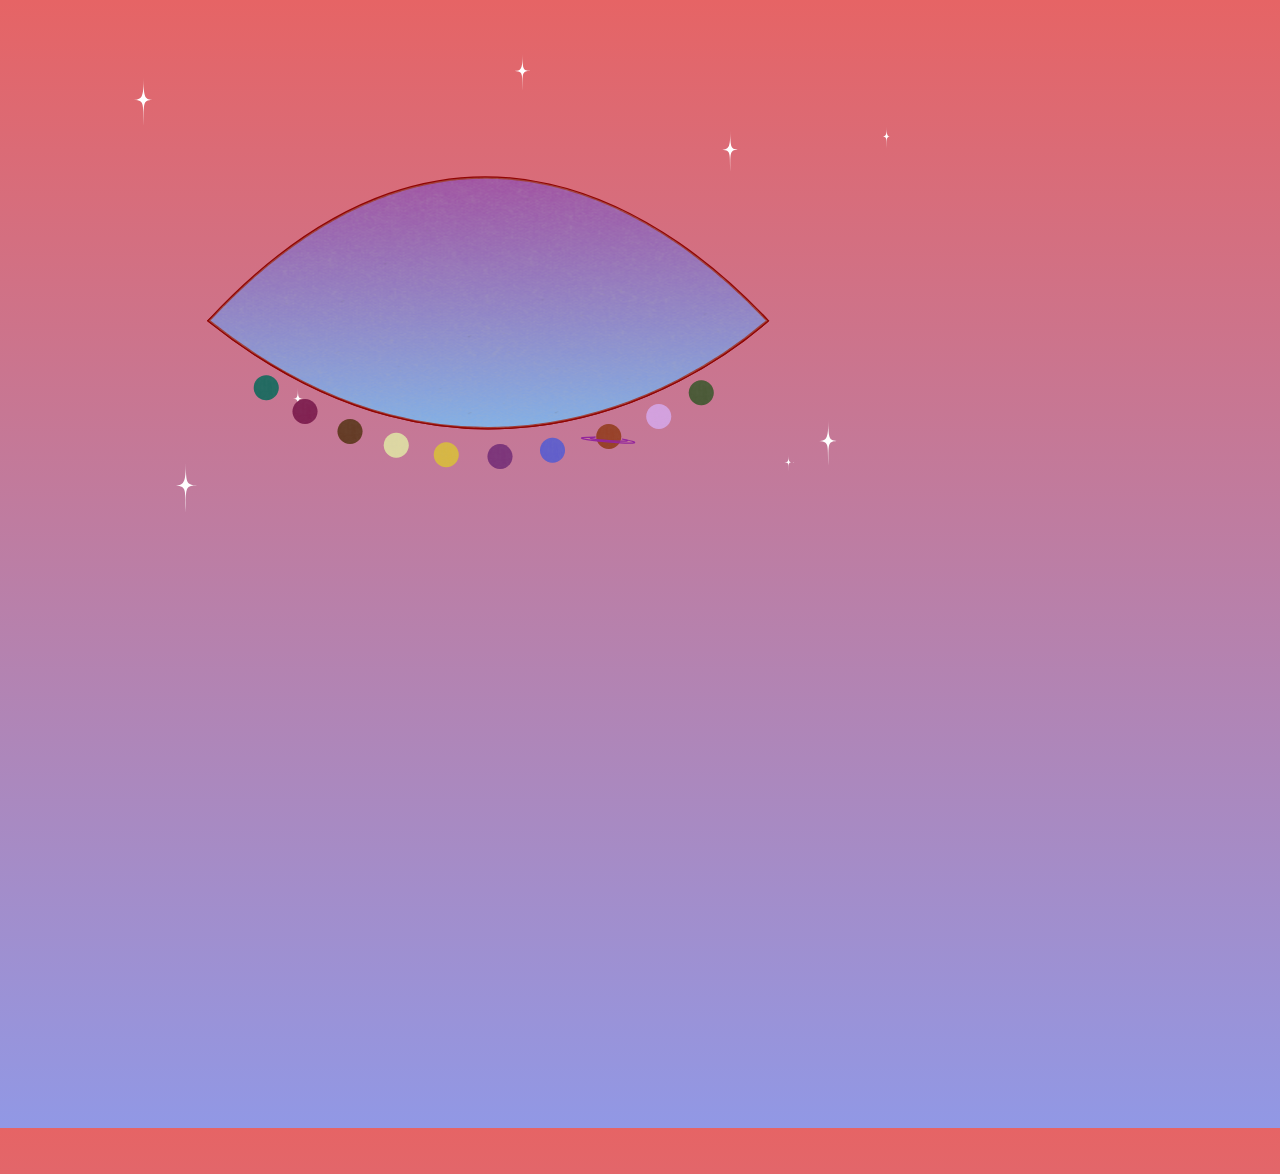
==== index.html @ ec9c4e78 "Condense planet-disappearing script" ====
<!DOCTYPE html>
<html lang="en">
	<head>
		<link rel="shortcut icon" href="favicon.ico" />
		<meta charset = "UTF-8" />
		<meta name="viewport" content="width=device-width, initial-scale=1.0" />
		<meta http-equiv="X-UA-Compatible" content="ie=edge" />
		<title>Places To Go</title>
		<style>
			* {
				margin: 0;
				padding: 0;
				box-sizing: border-box;
			}

			@media screen and (max-width: 800px) {
  			
  			section {
  				transform: scale(0.55, 0.55);
  				position: relative;
    			left: -170px;
    			top: -100px;
  			}
			}

			body {
				background: linear-gradient(#e66465, #9198e5 100%);
				height: 100%;
				font-family: sans-serif;
			}

			section {
				width: 100%;
				height: 100%;
			}

			svg {
				cursor: pointer;
			}

			#rocketship {
				width: 100px;
				top: -90px;
				left: 670px;
				position: relative;
				z-index: 2;
			}

			@keyframes rectangle{
				from{
					transform: rotateZ(0deg)
				}
				to{
					transform: rotateZ(20deg)
				}
			}

			@keyframes big{
				from{
					transform: rotateZ(0deg)
				}
				to{
					transform: rotateZ(-15deg)
				}
			}

			@keyframes small{
				from{
					transform: rotateZ(0deg)
				}
				to{
					transform: rotateZ(50deg)
				}
			}

			/*This is why there's a pink band on the bottom. Because the position is absolute :(. Fix later.*/
			.placeName {
				font-family: arial;
				font-style: italic;
				font-size: 1.4em;
				position: absolute;
				left: 300px;
				top: 550px;
				white-space: nowrap;
				}

		</style>

	</head>


	<body>
		<section>
			<svg id="stars" width="1700" height="600" viewBox="0 0 500 700" fill="none" style="transform: scale(1.6)">
				<g transform="translate(-300, 160)">
					<g transform="translate(20,20) scale(2)"><path class ="star1" d="M7.5 0C7.5 1.3666 7.5 2.57848 7.49187 3.65308C7.47678 11.1945 7.65076 11.9363 11.4134 11.9977C12.0132 11.9925 12.7041 12 13.5 12C12.7041 12 12.0132 12.0075 11.4134 11.9977C7.11495 12.035 7.5 12.7244 7.5 21.5C7.06147 13.168 8.16139 12.1436 3.04131 12.0177C2.31792 12.0195 1.47716 12 0.5 12C1.48358 12 2.32356 12 3.04131 12.0177C6.95525 12.0078 7.43344 11.3738 7.49187 3.65308C7.49402 2.57916 7.5 1.36736 7.5 0Z" fill="white"/></g>

					<g transform="translate(140,250)"><path class="star2" d="M7.5 0C7.5 1.3666 7.5 2.57848 7.49187 3.65308C7.47678 11.1945 7.65076 11.9363 11.4134 11.9977C12.0132 11.9925 12.7041 12 13.5 12C12.7041 12 12.0132 12.0075 11.4134 11.9977C7.11495 12.035 7.5 12.7244 7.5 21.5C7.06147 13.168 8.16139 12.1436 3.04131 12.0177C2.31792 12.0195 1.47716 12 0.5 12C1.48358 12 2.32356 12 3.04131 12.0177C6.95525 12.0078 7.43344 11.3738 7.49187 3.65308C7.49402 2.57916 7.5 1.36736 7.5 0Z" fill="white"/></g>

					<g transform="translate(300,5) scale (1.5)"><path class="star3" d="M7.5 0C7.5 1.3666 7.5 2.57848 7.49187 3.65308C7.47678 11.1945 7.65076 11.9363 11.4134 11.9977C12.0132 11.9925 12.7041 12 13.5 12C12.7041 12 12.0132 12.0075 11.4134 11.9977C7.11495 12.035 7.5 12.7244 7.5 21.5C7.06147 13.168 8.16139 12.1436 3.04131 12.0177C2.31792 12.0195 1.47716 12 0.5 12C1.48358 12 2.32356 12 3.04131 12.0177C6.95525 12.0078 7.43344 11.3738 7.49187 3.65308C7.49402 2.57916 7.5 1.36736 7.5 0Z" fill="white"/></g>

					<g transform="translate(50,300) scale (2.1)"><path class="star4" d="M7.5 0C7.5 1.3666 7.5 2.57848 7.49187 3.65308C7.47678 11.1945 7.65076 11.9363 11.4134 11.9977C12.0132 11.9925 12.7041 12 13.5 12C12.7041 12 12.0132 12.0075 11.4134 11.9977C7.11495 12.035 7.5 12.7244 7.5 21.5C7.06147 13.168 8.16139 12.1436 3.04131 12.0177C2.31792 12.0195 1.47716 12 0.5 12C1.48358 12 2.32356 12 3.04131 12.0177C6.95525 12.0078 7.43344 11.3738 7.49187 3.65308C7.49402 2.57916 7.5 1.36736 7.5 0Z" fill="white"/></g>

					<g transform="translate(450,60) scale (1.7)"><path class="star5" d="M7.5 0C7.5 1.3666 7.5 2.57848 7.49187 3.65308C7.47678 11.1945 7.65076 11.9363 11.4134 11.9977C12.0132 11.9925 12.7041 12 13.5 12C12.7041 12 12.0132 12.0075 11.4134 11.9977C7.11495 12.035 7.5 12.7244 7.5 21.5C7.06147 13.168 8.16139 12.1436 3.04131 12.0177C2.31792 12.0195 1.47716 12 0.5 12C1.48358 12 2.32356 12 3.04131 12.0177C6.95525 12.0078 7.43344 11.3738 7.49187 3.65308C7.49402 2.57916 7.5 1.36736 7.5 0Z" fill="white"/></g>

					<g transform="translate(500,300) scale (0.7)"><path class="star6" d="M7.5 0C7.5 1.3666 7.5 2.57848 7.49187 3.65308C7.47678 11.1945 7.65076 11.9363 11.4134 11.9977C12.0132 11.9925 12.7041 12 13.5 12C12.7041 12 12.0132 12.0075 11.4134 11.9977C7.11495 12.035 7.5 12.7244 7.5 21.5C7.06147 13.168 8.16139 12.1436 3.04131 12.0177C2.31792 12.0195 1.47716 12 0.5 12C1.48358 12 2.32356 12 3.04131 12.0177C6.95525 12.0078 7.43344 11.3738 7.49187 3.65308C7.49402 2.57916 7.5 1.36736 7.5 0Z" fill="white"/></g>

					<g transform="translate(520,270) scale (1.9)"><path class="star7" d="M7.5 0C7.5 1.3666 7.5 2.57848 7.49187 3.65308C7.47678 11.1945 7.65076 11.9363 11.4134 11.9977C12.0132 11.9925 12.7041 12 13.5 12C12.7041 12 12.0132 12.0075 11.4134 11.9977C7.11495 12.035 7.5 12.7244 7.5 21.5C7.06147 13.168 8.16139 12.1436 3.04131 12.0177C2.31792 12.0195 1.47716 12 0.5 12C1.48358 12 2.32356 12 3.04131 12.0177C6.95525 12.0078 7.43344 11.3738 7.49187 3.65308C7.49402 2.57916 7.5 1.36736 7.5 0Z" fill="white"/></g>

					<g transform="translate(570,60) scale (0.9)"><path class="star8" d="M7.5 0C7.5 1.3666 7.5 2.57848 7.49187 3.65308C7.47678 11.1945 7.65076 11.9363 11.4134 11.9977C12.0132 11.9925 12.7041 12 13.5 12C12.7041 12 12.0132 12.0075 11.4134 11.9977C7.11495 12.035 7.5 12.7244 7.5 21.5C7.06147 13.168 8.16139 12.1436 3.04131 12.0177C2.31792 12.0195 1.47716 12 0.5 12C1.48358 12 2.32356 12 3.04131 12.0177C6.95525 12.0078 7.43344 11.3738 7.49187 3.65308C7.49402 2.57916 7.5 1.36736 7.5 0Z" fill="white"/></g>
				</g>
			</svg>

			<a 
				id = "rocket-button"
				href="https://www.wikipedia.org">
				<img
					id = "rocketship"
					src = "rocketship.png"
					style = "visibility: hidden"
				/>
			</a>

			<svg id="eyelid" width="1700" height="500" viewBox="0 0 130 800" fill="none" style="transform: scale(2) translate(-280px, -100px)" xmlns="http://www.w3.org/2000/svg">
				<defs>
					<!--gradient library-->
    				<linearGradient id="grad1" x1="0%" y1="0%" x2="0%" y2="100%">
      				<stop offset="0%" style="stop-color:#93269C;stop-opacity:1" />
      				<stop offset="100%" style="stop-color:#68abfc;stop-opacity:1" />
    				</linearGradient>

    				<linearGradient id="grad2" x1="0%" y1="0%" x2="0%" y2="100%">
      				<stop offset="0%" style="stop-color:#FAEB89;stop-opacity:1" />
      				<stop offset="100%" style="stop-color:#fa9a2d;stop-opacity:1" />
    				</linearGradient>

    				<!--texture library-->
    				<pattern id="pattern0" patternContentUnits="objectBoundingBox" width="1" height="1">
					<use href="#image0" transform="translate(0,-0.4) scale(0.008)"/>
					</pattern>
					<image id="image0" width="220" height="220" href="bedge-grunge.png"/>

    				<pattern id="pattern1" patternContentUnits="objectBoundingBox" width="1" height="1">
					<use href="#image1" transform="translate(0,-0.4) scale(0.01)"/>
					</pattern>
					<image id="image1" width="220" height="220" href="asfalt-dark.png"/>

					<pattern id="pattern2" patternContentUnits="objectBoundingBox" width="1" height="1">
					<use href="#image2" transform="translate(0,0) scale(0.01)"/>
					</pattern>
					<image id="image2" width="315" height="315" href="soft-wallpaper.png"/>

					<!--place images library-->
					<pattern id="place0" patternContentUnits="objectBoundingBox" width="1" height="1">
					<use href="#background0" transform="translate(0,0) scale(0.008)" />
					</pattern>
					<image id="background0" width="100%" href="desert-background.png"/>

  				</defs>

				<g transform="translate(-1,17.4)"><path class = "eye" d="M1 99.9998C190.6 -80.0002 378 24.9998 448 99.9998C379 160 200 259 1 99.9998Z" fill="white" stroke="#910503" stroke-width="2"/></g>

				<g transform="translate(310,200)">
					<path id = "eyeball" class = "planet eyeball" d="M20 10C20 15.5228 15.5228 20 10 20C4.47715 20 0 15.5228 0 10C0 4.47715 4.47715 0 10 0C15.5228 0 20 4.47715 20 10Z" fill="#962c0e"/>
					<path id = "eyeballNoise" class = "planet-noise eyeball" d="M20 10C20 15.5228 15.5228 20 10 20C4.47715 20 0 15.5228 0 10C0 4.47715 4.47715 0 10 0C15.5228 0 20 4.47715 20 10Z" fill="url(#pattern2)"/>
				</g>

				<g transform="translate(350,184)">
					<path id = "eyeball2" class = "planet eyeball2" d="M20 10C20 15.5228 15.5228 20 10 20C4.47715 20 0 15.5228 0 10C0 4.47715 4.47715 0 10 0C15.5228 0 20 4.47715 20 10Z" fill="#dfa1ed"/>
					<path id = "eyeball2noise" class = "planet-noise eyeball2" d="M20 10C20 15.5228 15.5228 20 10 20C4.47715 20 0 15.5228 0 10C0 4.47715 4.47715 0 10 0C15.5228 0 20 4.47715 20 10Z" fill="url(#pattern2)"/>
				</g>

				<g transform="translate(384,165)">
					<path id = "eyeball3" class = "planet eyeball3" d="M20 10C20 15.5228 15.5228 20 10 20C4.47715 20 0 15.5228 0 10C0 4.47715 4.47715 0 10 0C15.5228 0 20 4.47715 20 10Z" fill="#384a20"/>
					<path id = "eyeball3noise" class = "planet-noise eyeball3" d="M20 10C20 15.5228 15.5228 20 10 20C4.47715 20 0 15.5228 0 10C0 4.47715 4.47715 0 10 0C15.5228 0 20 4.47715 20 10Z" fill="url(#pattern2)"/>
				</g>

				<g transform="translate(265,211)">
					<path id = "eyeball4" class = "planet eyeball4" d="M20 10C20 15.5228 15.5228 20 10 20C4.47715 20 0 15.5228 0 10C0 4.47715 4.47715 0 10 0C15.5228 0 20 4.47715 20 10Z" fill="#5450d4"/>
					<path id = "eyeball4noise" class = "planet-noise eyeball4" d="M20 10C20 15.5228 15.5228 20 10 20C4.47715 20 0 15.5228 0 10C0 4.47715 4.47715 0 10 0C15.5228 0 20 4.47715 20 10Z" fill="url(#pattern2)"/>
				</g>

				<g transform="translate(223,216)">
					<path id = "eyeball5" class = "planet eyeball5" d="M20 10C20 15.5228 15.5228 20 10 20C4.47715 20 0 15.5228 0 10C0 4.47715 4.47715 0 10 0C15.5228 0 20 4.47715 20 10Z" fill="#751d72"/>
					<path id = "eyeball5noise" class = "planet-noise eyeball5" d="M20 10C20 15.5228 15.5228 20 10 20C4.47715 20 0 15.5228 0 10C0 4.47715 4.47715 0 10 0C15.5228 0 20 4.47715 20 10Z" fill="url(#pattern2)"/>
				</g>

				<g transform="translate(180,214.5)">
					<path id = "eyeball6" class = "planet eyeball6" d="M20 10C20 15.5228 15.5228 20 10 20C4.47715 20 0 15.5228 0 10C0 4.47715 4.47715 0 10 0C15.5228 0 20 4.47715 20 10Z" fill="#e3bc30"/>
					<path id = "eyeball6noise" class = "planet-noise eyeball6" d="M20 10C20 15.5228 15.5228 20 10 20C4.47715 20 0 15.5228 0 10C0 4.47715 4.47715 0 10 0C15.5228 0 20 4.47715 20 10Z" fill="url(#pattern2)"/>
				</g>

				<g transform="translate(140,207)">
					<path id = "eyeball7" class = "planet eyeball7" d="M20 10C20 15.5228 15.5228 20 10 20C4.47715 20 0 15.5228 0 10C0 4.47715 4.47715 0 10 0C15.5228 0 20 4.47715 20 10Z" fill="#ebe4a4"/>
					<path id = "eyeball7noise" class = "planet-noise eyeball7" d="M20 10C20 15.5228 15.5228 20 10 20C4.47715 20 0 15.5228 0 10C0 4.47715 4.47715 0 10 0C15.5228 0 20 4.47715 20 10Z" fill="url(#pattern2)"/>
				</g>

				<g transform="translate(103,196)">
					<path id = "eyeball8" class = "planet eyeball8" d="M20 10C20 15.5228 15.5228 20 10 20C4.47715 20 0 15.5228 0 10C0 4.47715 4.47715 0 10 0C15.5228 0 20 4.47715 20 10Z" fill="#57250a"/>
					<path id = "eyeball8noise" class = "planet-noise eyeball8" d="M20 10C20 15.5228 15.5228 20 10 20C4.47715 20 0 15.5228 0 10C0 4.47715 4.47715 0 10 0C15.5228 0 20 4.47715 20 10Z" fill="url(#pattern2)"/>
				</g>

				<g transform="translate(67,180)">
					<path id = "eyeball9" class = "planet eyeball9" d="M20 10C20 15.5228 15.5228 20 10 20C4.47715 20 0 15.5228 0 10C0 4.47715 4.47715 0 10 0C15.5228 0 20 4.47715 20 10Z" fill="#7a0540"/>
					<path id = "eyeball9noise" class = "planet-noise eyeball9" d="M20 10C20 15.5228 15.5228 20 10 20C4.47715 20 0 15.5228 0 10C0 4.47715 4.47715 0 10 0C15.5228 0 20 4.47715 20 10Z" fill="url(#pattern2)"/>
				</g>

				<g transform="translate(36,161)">
					<path id = "eyeball10" class = "planet eyeball10" d="M20 10C20 15.5228 15.5228 20 10 20C4.47715 20 0 15.5228 0 10C0 4.47715 4.47715 0 10 0C15.5228 0 20 4.47715 20 10Z" fill="#055e53"/>
					<path id = "eyeball10noise" class = "planet-noise eyeball10" d="M20 10C20 15.5228 15.5228 20 10 20C4.47715 20 0 15.5228 0 10C0 4.47715 4.47715 0 10 0C15.5228 0 20 4.47715 20 10Z" fill="url(#pattern2)"/>
				</g>

				<g transform="translate(297,210)"><path id = "planetRings1" d="M12.5 0.5C-33 0.5 76.5 10.1905 33.5 1.99999C54.5 5.99999 -7.99999 1.99999 12.5 0.5Z" stroke="#93269C"/></g>

				<g transform="translate(175,60)
								scale(0.4 0.4)">

					<path id = "big" class="rectangle" d="M1 1H139V238H1V1Z" stroke="none" stroke-width="7" fill="none"/>

					<path id = "medium" class="rectangle" d="M1 172L1 1H96L96 172H1Z" stroke="none" stroke-width="7" fill="none"/>

					<path id = "small" class="rectangle" d="M1 123L1 1H62L62 123H1Z" stroke="none" stroke-width="7" fill="none"/>

				</g>

				<g transform="translate(0,2)">
					<path class = "eye-motion" d="M0 115.387C200 -100 377 40.3873 447 115.387C378 175.387 199 274.388 0 115.387Z" fill="url(#grad1)" stroke="#910503" stroke-width="2"/>
					<!--texture-->
					<path id = "eye-motion" class = "eye-motion" d="M0 115.387C200 -100 377 40.3873 447 115.387C378 175.387 199 274.388 0 115.387Z" fill="url(#pattern0)"/>
				</g>

	      	</svg>

	      	<text id = "text1" class="placeName" style="color: #91050300; text-shadow: 0px 0px #91050300;">
 			 	<span class="text-wrapper1">
    			<span class="letters1">
    					&ndash; inside your earliest happy memory
    			</span>
  				</span>
			</text>

			<text id = "text2" class="placeName" style="color: #91050300; text-shadow: 0px 0px #91050300;">
 			 	<span class="text-wrapper2">
    			<span class="letters2">
    					&ndash; deeper into a close relationship
    			</span>
  				</span>
			</text>

			<text id = "text3" class="placeName" style="color: #91050300; text-shadow: 0px 0px #91050300;">
 			 	<span class="text-wrapper3">
    			<span class="letters3">
    					&ndash; deeper into a close relationship
    			</span>
  				</span>
			</text>

			<text id = "text4" class="placeName" style="color: #91050300; text-shadow: 0px 0px #91050300;">
 			 	<span class="text-wrapper4">
    			<span class="letters4">
    					&ndash; deeper into a close relationship
    			</span>
  				</span>
			</text>

			<text id = "text5" class="placeName" style="color: #91050300; text-shadow: 0px 0px #91050300;">
 			 	<span class="text-wrapper5">
    			<span class="letters5">
    					&ndash; deeper into a close relationship
    			</span>
  				</span>
			</text>

			<text id = "text6" class="placeName" style="color: #91050300; text-shadow: 0px 0px #91050300;">
 			 	<span class="text-wrapper6">
    			<span class="letters6">
    					&ndash; deeper into a close relationship
    			</span>
  				</span>
			</text>

			<text id = "text7" class="placeName" style="color: #91050300; text-shadow: 0px 0px #91050300;">
 			 	<span class="text-wrapper7">
    			<span class="letters7">
    					&ndash; deeper into a close relationship
    			</span>
  				</span>
			</text>

			<text id = "text8" class="placeName" style="color: #91050300; text-shadow: 0px 0px #91050300;">
 			 	<span class="text-wrapper8">
    			<span class="letters8">
    					&ndash; deeper into a close relationship
    			</span>
  				</span>
			</text>

			<text id = "text9" class="placeName" style="color: #91050300; text-shadow: 0px 0px #91050300;">
 			 	<span class="text-wrapper9">
    			<span class="letters9">
    					&ndash; deeper into a close relationship
    			</span>
  				</span>
			</text>

			<text id = "text10" class="placeName" style="color: #91050300; text-shadow: 0px 0px #91050300;">
 			 	<span class="text-wrapper10">
    			<span class="letters10">
    					&ndash; deeper into a close relationship
    			</span>
  				</span>
			</text>

			<!--audio player 1-->
			<audio id="audio1" loop>
  				<source src="Feel Good.mp3" type="audio/mp3"/>
  				Sorry, the audio isn't working! Email jisusheen at gmail dot com to let her know.
			</audio>

			<audio id="audio2" loop>
  				<source src="Guru Says.m4a" type="audio/mp4"/>
  				Sorry, the audio isn't working! Email jisusheen at gmail dot com to let her know.
			</audio>

			<audio id="audio3" loop>
  				<source src="float.mp3" type="audio/mp3"/>
  				Sorry, the audio isn't working! Email jisusheen at gmail dot com to let her know.
			</audio>

			<audio id="audio4" loop>
  				<source src="Hu$h.mp3" type="audio/mp3"/>
  				Sorry, the audio isn't working! Email jisusheen at gmail dot com to let her know.
			</audio>

			<audio id="audio5" loop>
  				<source src="No $auce Plz (2017).mp3" type="audio/mp3"/>
  				Sorry, the audio isn't working! Email jisusheen at gmail dot com to let her know.
			</audio>

			<audio id="audio6" loop>
  				<source src="Scuba Dancing.mp3" type="audio/mp3"/>
  				Sorry, the audio isn't working! Email jisusheen at gmail dot com to let her know.
			</audio>

			<audio id="audio7" loop>
  				<source src="Seasalt 2.mp3" type="audio/mp3"/>
  				Sorry, the audio isn't working! Email jisusheen at gmail dot com to let her know.
			</audio>

			<audio id="audio8" loop>
  				<source src="Staying In.mp3" type="audio/mp3"/>
  				Sorry, the audio isn't working! Email jisusheen at gmail dot com to let her know.
			</audio>

			<audio id="audio9" loop>
  				<source src="Track 8ghty.mp3" type="audio/mp3"/>
  				Sorry, the audio isn't working! Email jisusheen at gmail dot com to let her know.
			</audio>

			<audio id="audio10" loop>
  				<source src="Windows.mp3" type="audio/mp3"/>
  				Sorry, the audio isn't working! Email jisusheen at gmail dot com to let her know.
			</audio>

		</section>

		<script src="anime.min.js"></script>
		<script src="zepto.js"></script>
		<script src="app.min.js"></script>
		<script>

			const planet = "M20 10C20 15.5228 15.5228 20 10 20C4.47715 20 0 15.5228 0 10C0 4.47715 4.47715 0 10 0C15.5228 0 20 4.47715 20 10Z"
			const iris = "M188 94C188 145.915 145.915 188 94 188C42.0852 188 0 145.915 0 94C0 42.0852 42.0852 0 94 0C145.915 0 188 42.0852 188 94Z"

			const awake = "M0 115.387C200 -99.9999 377 40.3874 447 115.387C353 50 223 -68 0 115.387Z"
			const asleep = "M0 115.387C200 -100 377 40.3873 447 115.387C378 175.387 199 274.388 0 115.387Z"

			const eyeMotion = document.querySelector(".eye-motion");
			const idEyeMotion = document.querySelector("#eye-motion");
			const eyeballNoise = document.querySelector("#eyeballNoise");
			const eyeball2noise = document.querySelector("#eyeball2noise");
			const eyeball3noise = document.querySelector("#eyeball3noise");
			const eyeball4noise = document.querySelector("#eyeball4noise");
			const eyeball5noise = document.querySelector("#eyeball5noise");
			const eyeball6noise = document.querySelector("#eyeball6noise");
			const eyeball7noise = document.querySelector("#eyeball7noise");
			const eyeball8noise = document.querySelector("#eyeball8noise");
			const eyeball9noise = document.querySelector("#eyeball9noise");
			const eyeball10noise = document.querySelector("#eyeball10noise");

			const eyeball = document.querySelector("#eyeball");
			const eyeball2 = document.querySelector("#eyeball2");
			const eyeball3 = document.querySelector("#eyeball3");
			const eyeball4 = document.querySelector("#eyeball4");
			const eyeball5 = document.querySelector("#eyeball5");
			const eyeball6 = document.querySelector("#eyeball6");
			const eyeball7 = document.querySelector("#eyeball7");
			const eyeball8 = document.querySelector("#eyeball8");
			const eyeball9 = document.querySelector("#eyeball9");
			const eyeball10 = document.querySelector("#eyeball10");

			const planetRings1 = document.querySelector("#planetRings1");

			let active = false;

			var color = ["black", "#962c0e", "#dfa1ed", "#384a20", "#5450d4", "#751d72", "#e3bc30", "#ebe4a4", "#57250a", "#7a0540", "#055e53"];

			let toggle = [false, false, false, false, false, false, false, false, false, false, false];

			const rocketButton = document.querySelector("#rocket-button");
			const rocketship = document.querySelector("#rocketship");

			// Wrap every letter from text1 in a span
			var textWrapper1 = document.querySelector('.placeName .letters1');
			textWrapper1.innerHTML = textWrapper1.textContent.replace(/([^\x00-\x80]|\w)/g, "<span class='letter1'>$&</span>");

			// Wrap every letter from text2 in a span
			var textWrapper2 = document.querySelector('.placeName .letters2');
			textWrapper2.innerHTML = textWrapper2.textContent.replace(/([^\x00-\x80]|\w)/g, "<span class='letter2'>$&</span>");

			// Wrap every letter from text3 in a span
			var textWrapper3 = document.querySelector('.placeName .letters3');
			textWrapper3.innerHTML = textWrapper3.textContent.replace(/([^\x00-\x80]|\w)/g, "<span class='letter3'>$&</span>");

			// Wrap every letter from text4 in a span
			var textWrapper4 = document.querySelector('.placeName .letters4');
			textWrapper4.innerHTML = textWrapper4.textContent.replace(/([^\x00-\x80]|\w)/g, "<span class='letter4'>$&</span>");

			// Wrap every letter from text5 in a span
			var textWrapper5 = document.querySelector('.placeName .letters5');
			textWrapper5.innerHTML = textWrapper5.textContent.replace(/([^\x00-\x80]|\w)/g, "<span class='letter5'>$&</span>");

			// Wrap every letter from text6 in a span
			var textWrapper6 = document.querySelector('.placeName .letters6');
			textWrapper6.innerHTML = textWrapper6.textContent.replace(/([^\x00-\x80]|\w)/g, "<span class='letter6'>$&</span>");

			// Wrap every letter from text7 in a span
			var textWrapper7 = document.querySelector('.placeName .letters7');
			textWrapper7.innerHTML = textWrapper7.textContent.replace(/([^\x00-\x80]|\w)/g, "<span class='letter7'>$&</span>");

			// Wrap every letter from text8 in a span
			var textWrapper8 = document.querySelector('.placeName .letters8');
			textWrapper8.innerHTML = textWrapper8.textContent.replace(/([^\x00-\x80]|\w)/g, "<span class='letter8'>$&</span>");

			// Wrap every letter from text9 in a span
			var textWrapper9 = document.querySelector('.placeName .letters9');
			textWrapper9.innerHTML = textWrapper9.textContent.replace(/([^\x00-\x80]|\w)/g, "<span class='letter9'>$&</span>");

			// Wrap every letter from text10 in a span
			var textWrapper10 = document.querySelector('.placeName .letters10');
			textWrapper10.innerHTML = textWrapper10.textContent.replace(/([^\x00-\x80]|\w)/g, "<span class='letter10'>$&</span>");

			//planet disappears if a planet besides itself is active
			document.addEventListener("click", function(event){

				if(event.target.matches("#eye-motion")){
					const timeline0 = anime.timeline({
					duration: 750,
					easing: "easeOutExpo"
				});
				timeline0
					.add({
						targets: ".eye-motion",
						d: [{value: toggle[0] ? asleep : awake}],
					});
				toggle[0] = !toggle[0];
				}

				else if(event.target.matches("#eyeballNoise")){
					//play and pause audio
				    if (toggle[1]) {
				    	document.querySelector("#audio1").pause();
				    }
				    else {
				    	document.querySelector("#audio1").play();
				    }

					const timeline = anime.timeline({
						duration : 750,
						easing : "easeOutExpo"
					});
					//add different animations to the timeline
					timeline
						//planet becomes a bigger circle
						.add({
							targets: ".eyeball",
							d: [{value: toggle[1] ? planet : iris}]
							//can add a comma and another morph if you want
						}, "-=100")
						//iris goes on a rotating path to the eye
						.add({
							targets: ".eyeball",
							rotate: toggle[1] ? 0 : 180,

						}, "-=700"
						)
						//eye opens
						.add({
				 			targets: ".eye-motion",
				 			d: [{value: toggle[1] ? asleep : awake}]
				 		}, "-=500"
				 		)
				 		//make animation appear
				 		.add({
				 			targets: ".rectangle",
				 			stroke: toggle[1] ? "none" : "url(#grad2)",
				 			style: toggle[1] ? "animation: none" : "animation: rectangle 3s ease-in-out 6 alternate; transform-origin: center;"
				 		}, "-=1500"
				 		)
				 		.add({
				 			targets: "#big",
				 			style: toggle[1] ? "animation: none" : "animation: big 9s ease-in-out 2 alternate; transform-origin: center;"
				 		}, "-=1500"
				 		)
				 		.add({
				 			targets: "#small",
				 			style: toggle[1] ? "animation: none" : "animation: small 4.5s ease-in-out 4 alternate; transform-origin: center;"
				 		}, "-=1500"
				 		)
				 		//make text appear
				 		.add({
				 			targets: '#text1 .letter1',
				 			color: toggle[1] ? "#91050300" : "#910503",
				 			textShadow: toggle[1] ? "0px 0px #91050300" : "0px 0px #910503"
				 		}, "-=1500")
						.add({
						    targets: '#text1 .letter1',
						    opacity: toggle[1] ? 0 : [0,1],
						    easing: "easeOutExpo",
						    duration: 600,
						    offset: '-=775',
						    delay: (el, i) => 34 * (i+1)
						}, "-=1500")
						//background changes color
						.add({
							targets: "body",
							style: toggle[1] ? "background: linear-gradient(#e66465, #9198e5)" : "background: linear-gradient(#C57AFF, #A7C3F9)"
						}, "-=2000");

			 		toggle[1] = !toggle[1];
			 		active = !active;

			 		//rocket now links to the Place
			 		rocketButton.setAttribute("href", "http://placestogo.art/desert");
				}

				else if(event.target.matches("#eyeball2noise")){
					//play and pause audio
				    if (toggle[2]) {
				    	document.querySelector("#audio2").pause();
				    }
				    else {
				    	document.querySelector("#audio2").play();
				    }

					const timeline2 = anime.timeline({
						duration : 750,
						easing : "easeOutExpo"
					});
					timeline2
						//planet becomes a bigger circle
						.add({
							targets: ".eyeball2",
							d: [{value: toggle[2] ? planet : iris}],
							//can add a comma and another morph if you want
						})
						//iris goes on a rotating path to the eye
						.add({
							targets: ".eyeball2",
							rotate: toggle[2] ? 0 : 170,
						}, "-=700"
						)
						//eye opens
						.add({
				 			targets: ".eye-motion",
				 			d: [{value: toggle[2] ? asleep : awake}]
				 		}, "-=500"
				 		)

				 		//make text appear
				 		.add({
				 			targets: '#text2 .letter2',
				 			color: toggle[2] ? "#91050300" : "#910503",
				 			textShadow: toggle[2] ? "0px 0px #91050300" : "0px 0px #910503"
				 		}, "-=1500")
						.add({
						    targets: '#text2 .letter2',
						    opacity: toggle[2] ? 0 : [0,1],
						    easing: "easeOutExpo",
						    duration: 600,
						    offset: '-=775',
						    delay: (el, i) => 34 * (i+1)
						}, "-=1500")
						//background changes color
						.add({
							targets: "body",
							style: toggle[2] ? "background: linear-gradient(#e66465, #9198e5)" : "background: linear-gradient(#F9CADE, #C4DF92)"
						}, "-=2000");

					toggle[2] =!toggle[2];
					active = !active;

					//rocket now links to the Place
					rocketButton.setAttribute("href", "http://wikipedia.org");
				}

				else if(event.target.matches("#eyeball3noise")){
					//play and pause audio
				    if (toggle[3]) {
				    	document.querySelector("#audio3").pause();
				    }
				    else {
				    	document.querySelector("#audio3").play();
				    }

					const timeline3 = anime.timeline({
						duration : 750,
						easing : "easeOutExpo"
					});
					timeline3
						//planet becomes a bigger circle
						.add({
							targets: ".eyeball3",
							d: [{value: toggle[3] ? planet : iris}],
							//can add a comma and another morph if you want
						})
						//iris goes on a rotating path to the eye
						.add({
							targets: ".eyeball3",
							rotate: toggle[3] ? 0 : 167,
							translateX: toggle[3] ? 0 : 50
						}, "-=700"
						)
						//eye opens
						.add({
				 			targets: ".eye-motion",
				 			d: [{value: toggle[3] ? asleep : awake}]
				 		}, "-=500"
				 		)
				 		//make text appear
				 		.add({
				 			targets: '#text3 .letter3',
				 			color: toggle[3] ? "#91050300" : "#910503",
				 			textShadow: toggle[3] ? "0px 0px #91050300" : "0px 0px #910503"
				 		}, "-=1500")
						.add({
						    targets: '#text3 .letter3',
						    opacity: toggle[3] ? 0 : [0,1],
						    easing: "easeOutExpo",
						    duration: 600,
						    offset: '-=775',
						    delay: (el, i) => 34 * (i+1)
						}, "-=1500")
						//background changes color
						.add({
							targets: "body",
							style: toggle[3] ? "background: linear-gradient(#e66465, #9198e5)" : "background: linear-gradient(#D7EBEB, #FFCBFD)"
						}, "-=2000");

					toggle[3] =!toggle[3];
					active = !active;

					//rocket now links to the Place
					rocketButton.setAttribute("href", "http://wikipedia.org");
				}

				else if(event.target.matches("#eyeball4noise")){
					//play and pause audio
				    if (toggle[4]) {
				    	document.querySelector("#audio4").pause();
				    }
				    else {
				    	document.querySelector("#audio4").play();
				    }

					const timeline4 = anime.timeline({
						duration : 750,
						easing : "easeOutExpo"
					});
					timeline4
						//planet becomes a bigger circle
						.add({
							targets: ".eyeball4",
							d: [{value: toggle[4] ? planet : iris}],
							//can add a comma and another morph if you want
						})
						//iris goes on a rotating path to the eye
						.add({
							targets: ".eyeball4",
							rotate: toggle[4] ? 0 : 191,
							translateX: toggle[4] ? 0 : -30
						}, "-=700"
						)
						//eye opens
						.add({
				 			targets: ".eye-motion",
				 			d: [{value: toggle[4] ? asleep : awake}]
				 		}, "-=500"
				 		)
				 		//make text appear
				 		.add({
				 			targets: '#text4 .letter4',
				 			color: toggle[4] ? "#91050300" : "#910503",
				 			textShadow: toggle[4] ? "0px 0px #91050300" : "0px 0px #910503"
				 		}, "-=1500")
						.add({
						    targets: '#text4 .letter4',
						    opacity: toggle[4] ? 0 : [0,1],
						    easing: "easeOutExpo",
						    duration: 600,
						    offset: '-=775',
						    delay: (el, i) => 34 * (i+1)
						}, "-=1500")
						//background changes color
						.add({
							targets: "body",
							style: toggle[4] ? "background: linear-gradient(#e66465, #9198e5)" : "background: linear-gradient(#B3FDE7, #FBEBBB)"
						}, "-=2000");

					toggle[4] =!toggle[4];
					active = !active;

					//rocket now links to the Place
					rocketButton.setAttribute("href", "http://wikipedia.org");
				}

				else if(event.target.matches("#eyeball5noise")){
					//play and pause audio
				    if (toggle[5]) {
				    	document.querySelector("#audio5").pause();
				    }
				    else {
				    	document.querySelector("#audio5").play();
				    }

					const timeline5 = anime.timeline({
						duration : 750,
						easing : "easeOutExpo"
					});
					timeline5
						//planet becomes a bigger circle
						.add({
							targets: ".eyeball5",
							d: [{value: toggle[5] ? planet : iris}],
							//can add a comma and another morph if you want
						})
						//iris goes on a rotating path to the eye
						.add({
							targets: ".eyeball5",
							rotate: toggle[5] ? 0 : -140,
							translateX: toggle[5] ? 0 : -30
						}, "-=700"
						)
						//eye opens
						.add({
				 			targets: ".eye-motion",
				 			d: [{value: toggle[5] ? asleep : awake}]
				 		}, "-=500"
				 		)
				 		//make text appear
				 		.add({
				 			targets: '#text5 .letter5',
				 			color: toggle[5] ? "#91050300" : "#910503",
				 			textShadow: toggle[5] ? "0px 0px #91050300" : "0px 0px #910503"
				 		}, "-=1500")
						.add({
						    targets: '#text5 .letter5',
						    opacity: toggle[5] ? 0 : [0,1],
						    easing: "easeOutExpo",
						    duration: 600,
						    offset: '-=775',
						    delay: (el, i) => 34 * (i+1)
						}, "-=1500")
						//background changes color
						.add({
							targets: "body",
							style: toggle[5] ? "background: linear-gradient(#e66465, #9198e5)" : "background: linear-gradient(#E2B5F8, #F7CEA3)"
						}, "-=2000");

					toggle[5] =!toggle[5];
					active = !active;

					//rocket now links to the Place
					rocketButton.setAttribute("href", "http://wikipedia.org");
				}

				else if(event.target.matches("#eyeball6noise")){
					//play and pause audio
				    if (toggle[6]) {
				    	document.querySelector("#audio6").pause();
				    }
				    else {
				    	document.querySelector("#audio6").play();
				    }

					const timeline6 = anime.timeline({
						duration : 750,
						easing : "easeOutExpo"
					});
					timeline6
						//planet becomes a bigger circle
						.add({
							targets: ".eyeball6",
							d: [{value: toggle[6] ? planet : iris}],
							//can add a comma and another morph if you want
						})
						//iris goes on a rotating path to the eye
						.add({
							targets: ".eyeball6",
							rotate: toggle[6] ? 0 : -130,
							translateX: toggle[6] ? 0 : -30
						}, "-=700"
						)
						//eye opens
						.add({
				 			targets: ".eye-motion",
				 			d: [{value: toggle[6] ? asleep : awake}]
				 		}, "-=500"
				 		)
				 		//make text appear
				 		.add({
				 			targets: '#text6 .letter6',
				 			color: toggle[6] ? "#91050300" : "#910503",
				 			textShadow: toggle[6] ? "0px 0px #91050300" : "0px 0px #910503"
				 		}, "-=1500")
						.add({
						    targets: '#text6 .letter6',
						    opacity: toggle[6] ? 0 : [0,1],
						    easing: "easeOutExpo",
						    duration: 600,
						    offset: '-=775',
						    delay: (el, i) => 34 * (i+1)
						}, "-=1500")
						//background changes color
						.add({
							targets: "body",
							style: toggle[6] ? "background: linear-gradient(#e66465, #9198e5)" : "background: linear-gradient(#7D7CF9, #F8BBB6)"
						}, "-=2000");

					toggle[6] =!toggle[6];
					active = !active;

					//rocket now links to the Place
					rocketButton.setAttribute("href", "http://wikipedia.org");
				}

				else if(event.target.matches("#eyeball7noise")){
					//play and pause audio
				    if (toggle[7]) {
				    	document.querySelector("#audio7").pause();
				    }
				    else {
				    	document.querySelector("#audio7").play();
				    }

					const timeline7 = anime.timeline({
						duration : 750,
						easing : "easeOutExpo"
					});
					timeline7
						//planet becomes a bigger circle
						.add({
							targets: ".eyeball7",
							d: [{value: toggle[7] ? planet : iris}],
							//can add a comma and another morph if you want
						})
						//iris goes on a rotating path to the eye
						.add({
							targets: ".eyeball7",
							rotate: toggle[7] ? 0 : -140,
							translateX: toggle[7] ? 0 : -100,
							translateY: toggle[7] ? 0 : 50
						}, "-=700"
						)
						//eye opens
						.add({
				 			targets: ".eye-motion",
				 			d: [{value: toggle[7] ? asleep : awake}]
				 		}, "-=500"
				 		)
				 		//make text appear
				 		.add({
				 			targets: '#text7 .letter7',
				 			color: toggle[7] ? "#91050300" : "#910503",
				 			textShadow: toggle[7] ? "0px 0px #91050300" : "0px 0px #910503"
				 		}, "-=1500")
						.add({
						    targets: '#text7 .letter7',
						    opacity: toggle[7] ? 0 : [0,1],
						    easing: "easeOutExpo",
						    duration: 600,
						    offset: '-=775',
						    delay: (el, i) => 34 * (i+1)
						}, "-=1500")
						//background changes color
						.add({
							targets: "body",
							style: toggle[7] ? "background: linear-gradient(#e66465, #9198e5)" : "background: linear-gradient(#6F7BF7, #9BF8F4)"
						}, "-=2000");

					toggle[7] =!toggle[7];
					active = !active;

					//rocket now links to the Place
					rocketButton.setAttribute("href", "http://wikipedia.org");
				}

				else if(event.target.matches("#eyeball8noise")){
					//play and pause audio
				    if (toggle[8]) {
				    	document.querySelector("#audio8").pause();
				    }
				    else {
				    	document.querySelector("#audio8").play();
				    }

					const timeline8 = anime.timeline({
						duration : 750,
						easing : "easeOutExpo"
					});
					timeline8
						//planet becomes a bigger circle
						.add({
							targets: ".eyeball8",
							d: [{value: toggle[8] ? planet : iris}],
							//can add a comma and another morph if you want
						})
						//iris goes on a rotating path to the eye
						.add({
							targets: ".eyeball8",
							rotate: toggle[8] ? 0 : -133,
							translateX: toggle[8] ? 0 : -100,
							translateY: toggle[8] ? 0 : 50
						}, "-=700"
						)
						//eye opens
						.add({
				 			targets: ".eye-motion",
				 			d: [{value: toggle[8] ? asleep : awake}]
				 		}, "-=500"
				 		)
				 		//make text appear
				 		.add({
				 			targets: '#text8 .letter8',
				 			color: toggle[8] ? "#91050300" : "#910503",
				 			textShadow: toggle[8] ? "0px 0px #91050300" : "0px 0px #910503"
				 		}, "-=1500")
						.add({
						    targets: '#text8 .letter8',
						    opacity: toggle[8] ? 0 : [0,1],
						    easing: "easeOutExpo",
						    duration: 600,
						    offset: '-=775',
						    delay: (el, i) => 34 * (i+1)
						}, "-=1500")
						//background changes color
						.add({
							targets: "body",
							style: toggle[8] ? "background: linear-gradient(#e66465, #9198e5)" : "background: linear-gradient(#f492f0, #f9c58d)"
						}, "-=2000");

					toggle[8] =!toggle[8];
					active = !active;

					//rocket now links to the Place
					rocketButton.setAttribute("href", "http://wikipedia.org");
				}

				else if(event.target.matches("#eyeball9noise")){
					//play and pause audio
				    if (toggle[9]) {
				    	document.querySelector("#audio9").pause();
				    }
				    else {
				    	document.querySelector("#audio9").play();
				    }

					const timeline9 = anime.timeline({
						duration : 750,
						easing : "easeOutExpo"
					});
					timeline9
						//planet becomes a bigger circle
						.add({
							targets: ".eyeball9",
							d: [{value: toggle[9] ? planet : iris}],
							//can add a comma and another morph if you want
						})
						//iris goes on a rotating path to the eye
						.add({
							targets: ".eyeball9",
							rotate: toggle[9] ? 0 : -147,
							translateX: toggle[9] ? 0 : -180,
							translateY: toggle[9] ? 0 : 50
						}, "-=700"
						)
						//eye opens
						.add({
				 			targets: ".eye-motion",
				 			d: [{value: toggle[9] ? asleep : awake}]
				 		}, "-=500"
				 		)
				 		//make text appear
				 		.add({
				 			targets: '#text9 .letter9',
				 			color: toggle[9] ? "#91050300" : "#910503",
				 			textShadow: toggle[9] ? "0px 0px #91050300" : "0px 0px #910503"
				 		}, "-=1500")
						.add({
						    targets: '#text9 .letter9',
						    opacity: toggle[9] ? 0 : [0,1],
						    easing: "easeOutExpo",
						    duration: 600,
						    offset: '-=775',
						    delay: (el, i) => 34 * (i+1)
						}, "-=1500")
						//background changes color
						.add({
							targets: "body",
							style: toggle[9] ? "background: linear-gradient(#e66465, #9198e5)" : "background: linear-gradient(#F9F3C4, #8FFFAD)"
						}, "-=2000");

					toggle[9] =!toggle[9];
					active = !active;

					//rocket now links to the Place
					rocketButton.setAttribute("href", "http://wikipedia.org");
				}

				else if(event.target.matches("#eyeball10noise")){
					//play and pause audio
				    if (toggle[10]) {
				    	document.querySelector("#audio10").pause();
				    }
				    else {
				    	document.querySelector("#audio10").play();
				    }

					const timeline10 = anime.timeline({
						duration : 750,
						easing : "easeOutExpo"
					});
					timeline10
						//planet becomes a bigger circle
						.add({
							targets: ".eyeball10",
							d: [{value: toggle[10] ? planet : iris}],
							//can add a comma and another morph if you want
						})
						//iris goes on a rotating path to the eye
						.add({
							targets: ".eyeball10",
							rotate: toggle[10] ? 0 : -149,
							translateX: toggle[10] ? 0 : -220,
							translateY: toggle[10] ? 0 : 50
						}, "-=700"
						)
						//eye opens
						.add({
				 			targets: ".eye-motion",
				 			d: [{value: toggle[10] ? asleep : awake}]
				 		}, "-=500"
				 		)
				 		//make text appear
				 		.add({
				 			targets: '#text10 .letter10',
				 			color: toggle[10] ? "#91050300" : "#910503",
				 			textShadow: toggle[10] ? "0px 0px #91050300" : "0px 0px #910503"
				 		}, "-=1500")
						.add({
						    targets: '#text10 .letter10',
						    opacity: toggle[10] ? 0 : [0,1],
						    easing: "easeOutExpo",
						    duration: 600,
						    offset: '-=775',
						    delay: (el, i) => 34 * (i+1)
						}, "-=1500")
						//background changes color
						.add({
							targets: "body",
							style: toggle[10] ? "background: linear-gradient(#e66465, #9198e5)" : "background: linear-gradient(#594EF4, #CFAEF2)"
						}, "-=2000");

					toggle[10] =!toggle[10];
					active = !active;

					//rocket now links to the Place
					rocketButton.setAttribute("href", "http://wikipedia.org");
				}

				var planets = document.getElementsByClassName("planet");
				var planetNoises = document.getElementsByClassName("planet-noise");

				/* planet disappears if another planet is active */
				for (var i = 0; i < planets.length; i++) {
        			if(active && !toggle[i+1]){
						planets[i].setAttribute("fill", "none");
						planetNoises[i].setAttribute("fill", "none");
					}
					else{
						planets[i].setAttribute("fill", color[i+1]);
						planetNoises[i].setAttribute("fill", "url(#pattern2)");
					}
      			};
				if(active){ // if some planet is active
					rocketship.style.visibility = "visible"; // rocketship appears
					planetRings1.setAttribute("stroke", "none"); // planet 1's rings disappear
				}
				else { // if no planet is active
					rocketship.style.visibility = "hidden"; // rocketship disappears
					planetRings1.setAttribute("stroke", "#93269C");
				}
			});


		</script>
	</body>
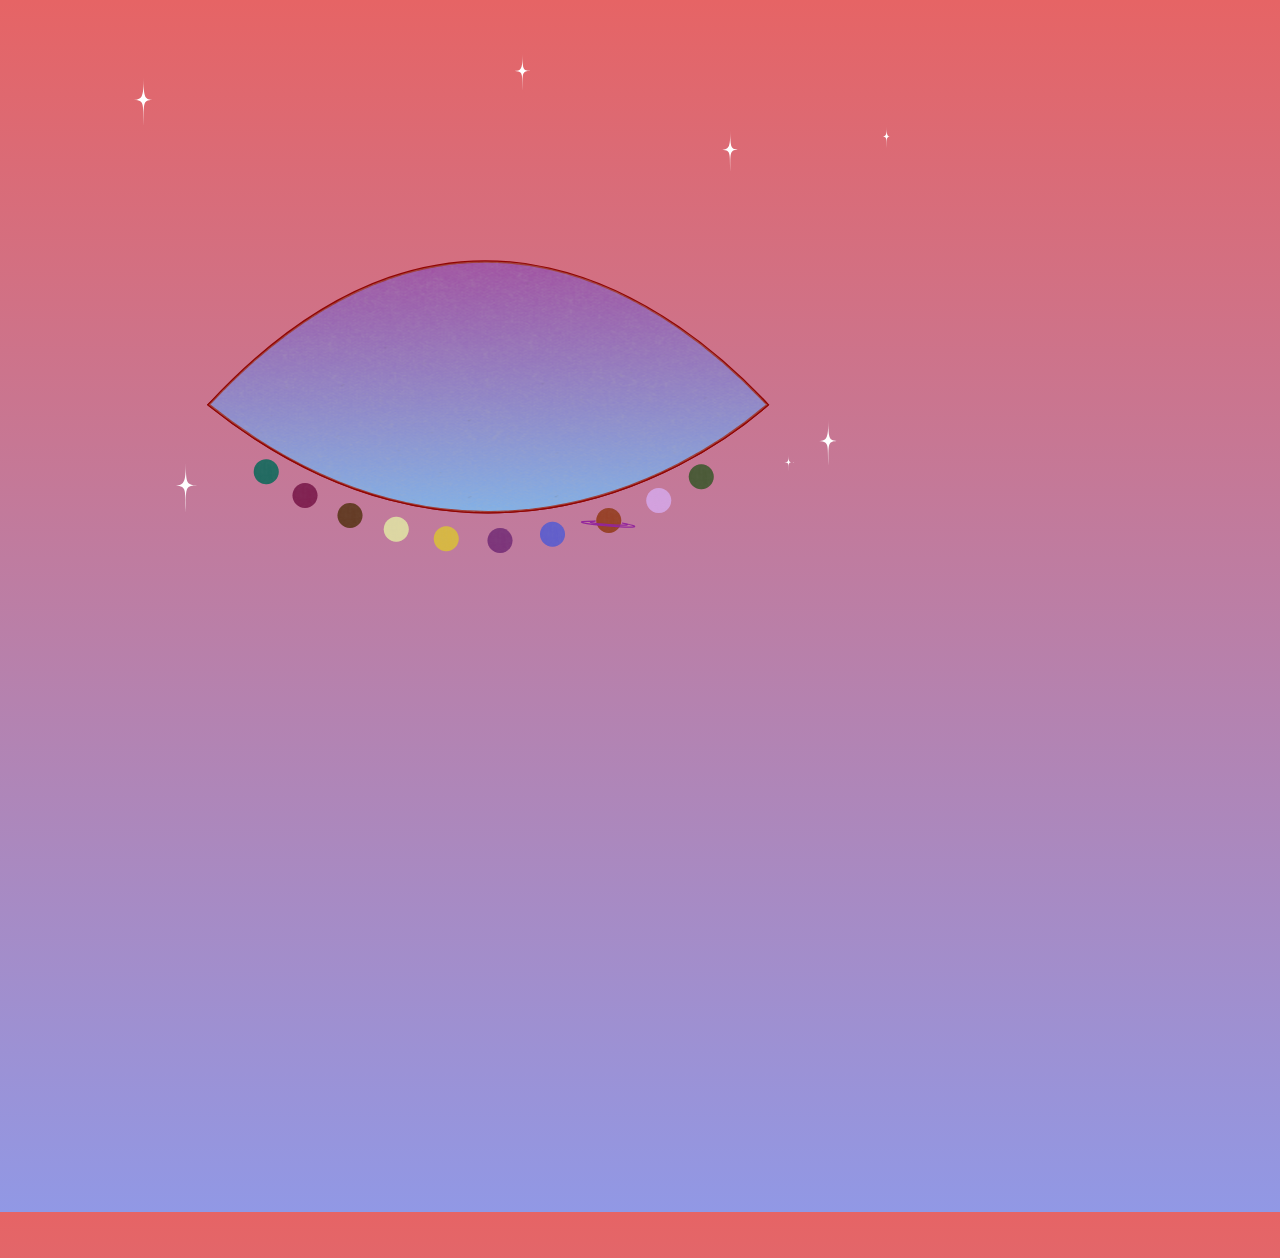
==== commit cb7489cc: "change source for rocketship.png" ====
--- a/index.html
+++ b/index.html
@@ -116,7 +116,7 @@
 				href="https://www.wikipedia.org">
 				<img
 					id = "rocketship"
-					src = "rocketship.png"
+					src = "/images/rocketship.png"
 					style = "visibility: hidden"
 				/>
 			</a>
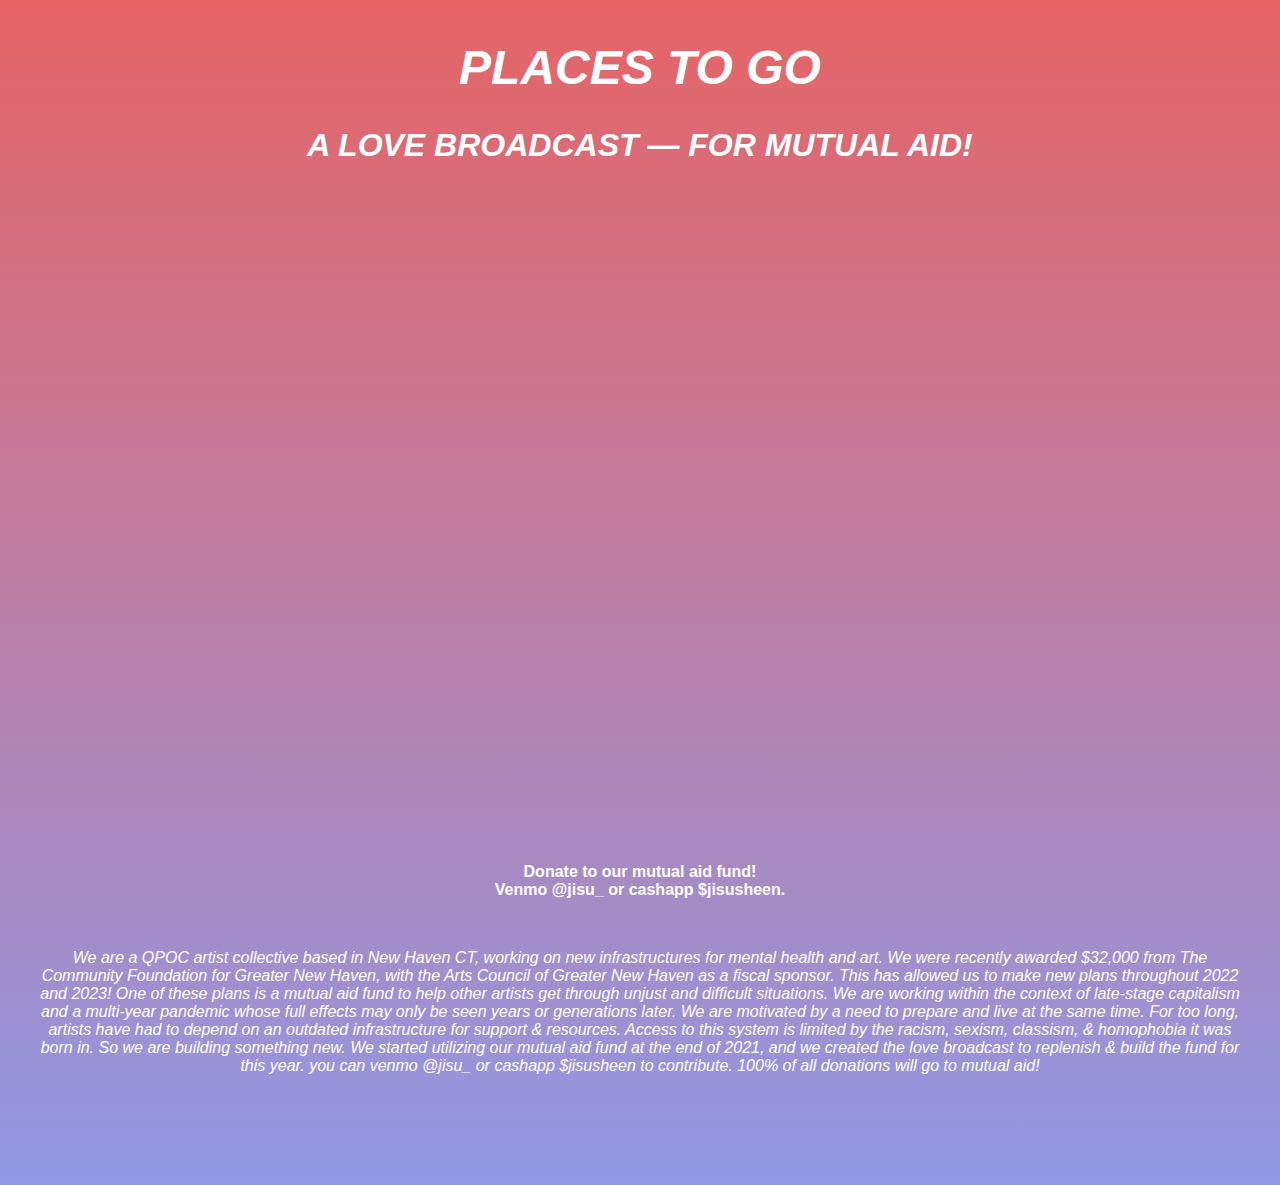
==== commit 3af518f7: "Rename index to index.html" ====
--- a/index.html
+++ b/index.html
@@ -1,1117 +1,99 @@
-<!DOCTYPE html>
-<html lang="en">
-	<head>
-		<link rel="shortcut icon" href="favicon.ico" />
-		<meta charset = "UTF-8" />
-		<meta name="viewport" content="width=device-width, initial-scale=1.0" />
-		<meta http-equiv="X-UA-Compatible" content="ie=edge" />
-		<title>Places To Go</title>
-		<style>
-			* {
-				margin: 0;
-				padding: 0;
-				box-sizing: border-box;
+<head>
+	<link rel="shortcut icon" href="favicon.ico" />
+	<title>Places To Go</title>
+	<style>
+		body {
+				background: linear-gradient(#e66465, #9198e5 100%);
+				padding: 0px;
+				margin: 40px;
+				overflow-x: hidden;
 			}
+		svg {
+			width: 100%;
+			transform: scale(1.5);
+		}
+		h1 {
+			font-family: helvetica;
+			color: white;
+			font-size: 3em;
+		}
+		h2 {
+			font-family: helvetica;
+			color: white;
+			font-size: 2em;
+		}
+		p {
+			font-family: helvetica;
+			color: white;
+			font-size: 1em;
+		}
+		.container {
+			width: 75%;
+			padding-top: 42.1875%;
+			position: relative;
+			overflow: hidden;
+			display: block;
+			margin-left: auto;
+			margin-right: auto;
+			float: top;
 
-			@media screen and (max-width: 800px) {
-  			
-  			section {
-  				transform: scale(0.55, 0.55);
-  				position: relative;
-    			left: -170px;
-    			top: -100px;
-  			}
-			}
+		}
+		.vid {
+			position: absolute;
+			top: 0;
+			left: 0;
+			bottom: 0;
+			right: 0;
+			width: 100%;
+			height: 100%;
+		}
+		.words {
+			text-align: center;
+		}
+		.mixy {
+			display: block;
+			margin-left: auto;
+			margin-right: auto;
+			float: top;
+		}
+		#everything {
+			position: absolute;
+			top: 0;
+			width: 100%;
+			align-items: center;
+			padding: 0px;
+			left: 0;
+		}
+	</style>
+</head>
+<body>
+		<div class="words">
+			<h1>
+				<i>PLACES TO GO</i>
+			</h1>
+			<h2>
+				<i>A LOVE BROADCAST — FOR MUTUAL AID!</i>
+			</h2>
+		</div>
 
-			body {
-				background: linear-gradient(#e66465, #9198e5 100%);
-				height: 100%;
-				font-family: sans-serif;
-			}
-
-			section {
-				width: 100%;
-				height: 100%;
-			}
-
-			svg {
-				cursor: pointer;
-			}
-
-			#rocketship {
-				width: 100px;
-				top: -90px;
-				left: 670px;
-				position: relative;
-				z-index: 2;
-			}
-
-			@keyframes rectangle{
-				from{
-					transform: rotateZ(0deg)
-				}
-				to{
-					transform: rotateZ(20deg)
-				}
-			}
-
-			@keyframes big{
-				from{
-					transform: rotateZ(0deg)
-				}
-				to{
-					transform: rotateZ(-15deg)
-				}
-			}
-
-			@keyframes small{
-				from{
-					transform: rotateZ(0deg)
-				}
-				to{
-					transform: rotateZ(50deg)
-				}
-			}
-
-			/*This is why there's a pink band on the bottom. Because the position is absolute :(. Fix later.*/
-			.placeName {
-				font-family: arial;
-				font-style: italic;
-				font-size: 1.4em;
-				position: absolute;
-				left: 300px;
-				top: 550px;
-				white-space: nowrap;
-				}
-
-		</style>
-
-	</head>
-
-
-	<body>
-		<section>
-			<svg id="stars" width="1700" height="600" viewBox="0 0 500 700" fill="none" style="transform: scale(1.6)">
-				<g transform="translate(-300, 160)">
-					<g transform="translate(20,20) scale(2)"><path class ="star1" d="M7.5 0C7.5 1.3666 7.5 2.57848 7.49187 3.65308C7.47678 11.1945 7.65076 11.9363 11.4134 11.9977C12.0132 11.9925 12.7041 12 13.5 12C12.7041 12 12.0132 12.0075 11.4134 11.9977C7.11495 12.035 7.5 12.7244 7.5 21.5C7.06147 13.168 8.16139 12.1436 3.04131 12.0177C2.31792 12.0195 1.47716 12 0.5 12C1.48358 12 2.32356 12 3.04131 12.0177C6.95525 12.0078 7.43344 11.3738 7.49187 3.65308C7.49402 2.57916 7.5 1.36736 7.5 0Z" fill="white"/></g>
-
-					<g transform="translate(140,250)"><path class="star2" d="M7.5 0C7.5 1.3666 7.5 2.57848 7.49187 3.65308C7.47678 11.1945 7.65076 11.9363 11.4134 11.9977C12.0132 11.9925 12.7041 12 13.5 12C12.7041 12 12.0132 12.0075 11.4134 11.9977C7.11495 12.035 7.5 12.7244 7.5 21.5C7.06147 13.168 8.16139 12.1436 3.04131 12.0177C2.31792 12.0195 1.47716 12 0.5 12C1.48358 12 2.32356 12 3.04131 12.0177C6.95525 12.0078 7.43344 11.3738 7.49187 3.65308C7.49402 2.57916 7.5 1.36736 7.5 0Z" fill="white"/></g>
-
-					<g transform="translate(300,5) scale (1.5)"><path class="star3" d="M7.5 0C7.5 1.3666 7.5 2.57848 7.49187 3.65308C7.47678 11.1945 7.65076 11.9363 11.4134 11.9977C12.0132 11.9925 12.7041 12 13.5 12C12.7041 12 12.0132 12.0075 11.4134 11.9977C7.11495 12.035 7.5 12.7244 7.5 21.5C7.06147 13.168 8.16139 12.1436 3.04131 12.0177C2.31792 12.0195 1.47716 12 0.5 12C1.48358 12 2.32356 12 3.04131 12.0177C6.95525 12.0078 7.43344 11.3738 7.49187 3.65308C7.49402 2.57916 7.5 1.36736 7.5 0Z" fill="white"/></g>
-
-					<g transform="translate(50,300) scale (2.1)"><path class="star4" d="M7.5 0C7.5 1.3666 7.5 2.57848 7.49187 3.65308C7.47678 11.1945 7.65076 11.9363 11.4134 11.9977C12.0132 11.9925 12.7041 12 13.5 12C12.7041 12 12.0132 12.0075 11.4134 11.9977C7.11495 12.035 7.5 12.7244 7.5 21.5C7.06147 13.168 8.16139 12.1436 3.04131 12.0177C2.31792 12.0195 1.47716 12 0.5 12C1.48358 12 2.32356 12 3.04131 12.0177C6.95525 12.0078 7.43344 11.3738 7.49187 3.65308C7.49402 2.57916 7.5 1.36736 7.5 0Z" fill="white"/></g>
-
-					<g transform="translate(450,60) scale (1.7)"><path class="star5" d="M7.5 0C7.5 1.3666 7.5 2.57848 7.49187 3.65308C7.47678 11.1945 7.65076 11.9363 11.4134 11.9977C12.0132 11.9925 12.7041 12 13.5 12C12.7041 12 12.0132 12.0075 11.4134 11.9977C7.11495 12.035 7.5 12.7244 7.5 21.5C7.06147 13.168 8.16139 12.1436 3.04131 12.0177C2.31792 12.0195 1.47716 12 0.5 12C1.48358 12 2.32356 12 3.04131 12.0177C6.95525 12.0078 7.43344 11.3738 7.49187 3.65308C7.49402 2.57916 7.5 1.36736 7.5 0Z" fill="white"/></g>
-
-					<g transform="translate(500,300) scale (0.7)"><path class="star6" d="M7.5 0C7.5 1.3666 7.5 2.57848 7.49187 3.65308C7.47678 11.1945 7.65076 11.9363 11.4134 11.9977C12.0132 11.9925 12.7041 12 13.5 12C12.7041 12 12.0132 12.0075 11.4134 11.9977C7.11495 12.035 7.5 12.7244 7.5 21.5C7.06147 13.168 8.16139 12.1436 3.04131 12.0177C2.31792 12.0195 1.47716 12 0.5 12C1.48358 12 2.32356 12 3.04131 12.0177C6.95525 12.0078 7.43344 11.3738 7.49187 3.65308C7.49402 2.57916 7.5 1.36736 7.5 0Z" fill="white"/></g>
-
-					<g transform="translate(520,270) scale (1.9)"><path class="star7" d="M7.5 0C7.5 1.3666 7.5 2.57848 7.49187 3.65308C7.47678 11.1945 7.65076 11.9363 11.4134 11.9977C12.0132 11.9925 12.7041 12 13.5 12C12.7041 12 12.0132 12.0075 11.4134 11.9977C7.11495 12.035 7.5 12.7244 7.5 21.5C7.06147 13.168 8.16139 12.1436 3.04131 12.0177C2.31792 12.0195 1.47716 12 0.5 12C1.48358 12 2.32356 12 3.04131 12.0177C6.95525 12.0078 7.43344 11.3738 7.49187 3.65308C7.49402 2.57916 7.5 1.36736 7.5 0Z" fill="white"/></g>
-
-					<g transform="translate(570,60) scale (0.9)"><path class="star8" d="M7.5 0C7.5 1.3666 7.5 2.57848 7.49187 3.65308C7.47678 11.1945 7.65076 11.9363 11.4134 11.9977C12.0132 11.9925 12.7041 12 13.5 12C12.7041 12 12.0132 12.0075 11.4134 11.9977C7.11495 12.035 7.5 12.7244 7.5 21.5C7.06147 13.168 8.16139 12.1436 3.04131 12.0177C2.31792 12.0195 1.47716 12 0.5 12C1.48358 12 2.32356 12 3.04131 12.0177C6.95525 12.0078 7.43344 11.3738 7.49187 3.65308C7.49402 2.57916 7.5 1.36736 7.5 0Z" fill="white"/></g>
-				</g>
-			</svg>
-
-			<a 
-				id = "rocket-button"
-				href="https://www.wikipedia.org">
-				<img
-					id = "rocketship"
-					src = "/images/rocketship.png"
-					style = "visibility: hidden"
-				/>
-			</a>
-
-			<svg id="eyelid" width="1700" height="500" viewBox="0 0 130 800" fill="none" style="transform: scale(2) translate(-280px, -100px)" xmlns="http://www.w3.org/2000/svg">
-				<defs>
-					<!--gradient library-->
-    				<linearGradient id="grad1" x1="0%" y1="0%" x2="0%" y2="100%">
-      				<stop offset="0%" style="stop-color:#93269C;stop-opacity:1" />
-      				<stop offset="100%" style="stop-color:#68abfc;stop-opacity:1" />
-    				</linearGradient>
-
-    				<linearGradient id="grad2" x1="0%" y1="0%" x2="0%" y2="100%">
-      				<stop offset="0%" style="stop-color:#FAEB89;stop-opacity:1" />
-      				<stop offset="100%" style="stop-color:#fa9a2d;stop-opacity:1" />
-    				</linearGradient>
-
-    				<!--texture library-->
-    				<pattern id="pattern0" patternContentUnits="objectBoundingBox" width="1" height="1">
-					<use href="#image0" transform="translate(0,-0.4) scale(0.008)"/>
-					</pattern>
-					<image id="image0" width="220" height="220" href="bedge-grunge.png"/>
-
-    				<pattern id="pattern1" patternContentUnits="objectBoundingBox" width="1" height="1">
-					<use href="#image1" transform="translate(0,-0.4) scale(0.01)"/>
-					</pattern>
-					<image id="image1" width="220" height="220" href="asfalt-dark.png"/>
-
-					<pattern id="pattern2" patternContentUnits="objectBoundingBox" width="1" height="1">
-					<use href="#image2" transform="translate(0,0) scale(0.01)"/>
-					</pattern>
-					<image id="image2" width="315" height="315" href="soft-wallpaper.png"/>
-
-					<!--place images library-->
-					<pattern id="place0" patternContentUnits="objectBoundingBox" width="1" height="1">
-					<use href="#background0" transform="translate(0,0) scale(0.008)" />
-					</pattern>
-					<image id="background0" width="100%" href="desert-background.png"/>
-
-  				</defs>
-
-				<g transform="translate(-1,17.4)"><path class = "eye" d="M1 99.9998C190.6 -80.0002 378 24.9998 448 99.9998C379 160 200 259 1 99.9998Z" fill="white" stroke="#910503" stroke-width="2"/></g>
-
-				<g transform="translate(310,200)">
-					<path id = "eyeball" class = "planet eyeball" d="M20 10C20 15.5228 15.5228 20 10 20C4.47715 20 0 15.5228 0 10C0 4.47715 4.47715 0 10 0C15.5228 0 20 4.47715 20 10Z" fill="#962c0e"/>
-					<path id = "eyeballNoise" class = "planet-noise eyeball" d="M20 10C20 15.5228 15.5228 20 10 20C4.47715 20 0 15.5228 0 10C0 4.47715 4.47715 0 10 0C15.5228 0 20 4.47715 20 10Z" fill="url(#pattern2)"/>
-				</g>
-
-				<g transform="translate(350,184)">
-					<path id = "eyeball2" class = "planet eyeball2" d="M20 10C20 15.5228 15.5228 20 10 20C4.47715 20 0 15.5228 0 10C0 4.47715 4.47715 0 10 0C15.5228 0 20 4.47715 20 10Z" fill="#dfa1ed"/>
-					<path id = "eyeball2noise" class = "planet-noise eyeball2" d="M20 10C20 15.5228 15.5228 20 10 20C4.47715 20 0 15.5228 0 10C0 4.47715 4.47715 0 10 0C15.5228 0 20 4.47715 20 10Z" fill="url(#pattern2)"/>
-				</g>
-
-				<g transform="translate(384,165)">
-					<path id = "eyeball3" class = "planet eyeball3" d="M20 10C20 15.5228 15.5228 20 10 20C4.47715 20 0 15.5228 0 10C0 4.47715 4.47715 0 10 0C15.5228 0 20 4.47715 20 10Z" fill="#384a20"/>
-					<path id = "eyeball3noise" class = "planet-noise eyeball3" d="M20 10C20 15.5228 15.5228 20 10 20C4.47715 20 0 15.5228 0 10C0 4.47715 4.47715 0 10 0C15.5228 0 20 4.47715 20 10Z" fill="url(#pattern2)"/>
-				</g>
-
-				<g transform="translate(265,211)">
-					<path id = "eyeball4" class = "planet eyeball4" d="M20 10C20 15.5228 15.5228 20 10 20C4.47715 20 0 15.5228 0 10C0 4.47715 4.47715 0 10 0C15.5228 0 20 4.47715 20 10Z" fill="#5450d4"/>
-					<path id = "eyeball4noise" class = "planet-noise eyeball4" d="M20 10C20 15.5228 15.5228 20 10 20C4.47715 20 0 15.5228 0 10C0 4.47715 4.47715 0 10 0C15.5228 0 20 4.47715 20 10Z" fill="url(#pattern2)"/>
-				</g>
-
-				<g transform="translate(223,216)">
-					<path id = "eyeball5" class = "planet eyeball5" d="M20 10C20 15.5228 15.5228 20 10 20C4.47715 20 0 15.5228 0 10C0 4.47715 4.47715 0 10 0C15.5228 0 20 4.47715 20 10Z" fill="#751d72"/>
-					<path id = "eyeball5noise" class = "planet-noise eyeball5" d="M20 10C20 15.5228 15.5228 20 10 20C4.47715 20 0 15.5228 0 10C0 4.47715 4.47715 0 10 0C15.5228 0 20 4.47715 20 10Z" fill="url(#pattern2)"/>
-				</g>
-
-				<g transform="translate(180,214.5)">
-					<path id = "eyeball6" class = "planet eyeball6" d="M20 10C20 15.5228 15.5228 20 10 20C4.47715 20 0 15.5228 0 10C0 4.47715 4.47715 0 10 0C15.5228 0 20 4.47715 20 10Z" fill="#e3bc30"/>
-					<path id = "eyeball6noise" class = "planet-noise eyeball6" d="M20 10C20 15.5228 15.5228 20 10 20C4.47715 20 0 15.5228 0 10C0 4.47715 4.47715 0 10 0C15.5228 0 20 4.47715 20 10Z" fill="url(#pattern2)"/>
-				</g>
-
-				<g transform="translate(140,207)">
-					<path id = "eyeball7" class = "planet eyeball7" d="M20 10C20 15.5228 15.5228 20 10 20C4.47715 20 0 15.5228 0 10C0 4.47715 4.47715 0 10 0C15.5228 0 20 4.47715 20 10Z" fill="#ebe4a4"/>
-					<path id = "eyeball7noise" class = "planet-noise eyeball7" d="M20 10C20 15.5228 15.5228 20 10 20C4.47715 20 0 15.5228 0 10C0 4.47715 4.47715 0 10 0C15.5228 0 20 4.47715 20 10Z" fill="url(#pattern2)"/>
-				</g>
-
-				<g transform="translate(103,196)">
-					<path id = "eyeball8" class = "planet eyeball8" d="M20 10C20 15.5228 15.5228 20 10 20C4.47715 20 0 15.5228 0 10C0 4.47715 4.47715 0 10 0C15.5228 0 20 4.47715 20 10Z" fill="#57250a"/>
-					<path id = "eyeball8noise" class = "planet-noise eyeball8" d="M20 10C20 15.5228 15.5228 20 10 20C4.47715 20 0 15.5228 0 10C0 4.47715 4.47715 0 10 0C15.5228 0 20 4.47715 20 10Z" fill="url(#pattern2)"/>
-				</g>
-
-				<g transform="translate(67,180)">
-					<path id = "eyeball9" class = "planet eyeball9" d="M20 10C20 15.5228 15.5228 20 10 20C4.47715 20 0 15.5228 0 10C0 4.47715 4.47715 0 10 0C15.5228 0 20 4.47715 20 10Z" fill="#7a0540"/>
-					<path id = "eyeball9noise" class = "planet-noise eyeball9" d="M20 10C20 15.5228 15.5228 20 10 20C4.47715 20 0 15.5228 0 10C0 4.47715 4.47715 0 10 0C15.5228 0 20 4.47715 20 10Z" fill="url(#pattern2)"/>
-				</g>
-
-				<g transform="translate(36,161)">
-					<path id = "eyeball10" class = "planet eyeball10" d="M20 10C20 15.5228 15.5228 20 10 20C4.47715 20 0 15.5228 0 10C0 4.47715 4.47715 0 10 0C15.5228 0 20 4.47715 20 10Z" fill="#055e53"/>
-					<path id = "eyeball10noise" class = "planet-noise eyeball10" d="M20 10C20 15.5228 15.5228 20 10 20C4.47715 20 0 15.5228 0 10C0 4.47715 4.47715 0 10 0C15.5228 0 20 4.47715 20 10Z" fill="url(#pattern2)"/>
-				</g>
-
-				<g transform="translate(297,210)"><path id = "planetRings1" d="M12.5 0.5C-33 0.5 76.5 10.1905 33.5 1.99999C54.5 5.99999 -7.99999 1.99999 12.5 0.5Z" stroke="#93269C"/></g>
-
-				<g transform="translate(175,60)
-								scale(0.4 0.4)">
-
-					<path id = "big" class="rectangle" d="M1 1H139V238H1V1Z" stroke="none" stroke-width="7" fill="none"/>
-
-					<path id = "medium" class="rectangle" d="M1 172L1 1H96L96 172H1Z" stroke="none" stroke-width="7" fill="none"/>
-
-					<path id = "small" class="rectangle" d="M1 123L1 1H62L62 123H1Z" stroke="none" stroke-width="7" fill="none"/>
-
-				</g>
-
-				<g transform="translate(0,2)">
-					<path class = "eye-motion" d="M0 115.387C200 -100 377 40.3873 447 115.387C378 175.387 199 274.388 0 115.387Z" fill="url(#grad1)" stroke="#910503" stroke-width="2"/>
-					<!--texture-->
-					<path id = "eye-motion" class = "eye-motion" d="M0 115.387C200 -100 377 40.3873 447 115.387C378 175.387 199 274.388 0 115.387Z" fill="url(#pattern0)"/>
-				</g>
-
-	      	</svg>
-
-	      	<text id = "text1" class="placeName" style="color: #91050300; text-shadow: 0px 0px #91050300;">
- 			 	<span class="text-wrapper1">
-    			<span class="letters1">
-    					&ndash; inside your earliest happy memory
-    			</span>
-  				</span>
-			</text>
-
-			<text id = "text2" class="placeName" style="color: #91050300; text-shadow: 0px 0px #91050300;">
- 			 	<span class="text-wrapper2">
-    			<span class="letters2">
-    					&ndash; deeper into a close relationship
-    			</span>
-  				</span>
-			</text>
-
-			<text id = "text3" class="placeName" style="color: #91050300; text-shadow: 0px 0px #91050300;">
- 			 	<span class="text-wrapper3">
-    			<span class="letters3">
-    					&ndash; deeper into a close relationship
-    			</span>
-  				</span>
-			</text>
-
-			<text id = "text4" class="placeName" style="color: #91050300; text-shadow: 0px 0px #91050300;">
- 			 	<span class="text-wrapper4">
-    			<span class="letters4">
-    					&ndash; deeper into a close relationship
-    			</span>
-  				</span>
-			</text>
-
-			<text id = "text5" class="placeName" style="color: #91050300; text-shadow: 0px 0px #91050300;">
- 			 	<span class="text-wrapper5">
-    			<span class="letters5">
-    					&ndash; deeper into a close relationship
-    			</span>
-  				</span>
-			</text>
-
-			<text id = "text6" class="placeName" style="color: #91050300; text-shadow: 0px 0px #91050300;">
- 			 	<span class="text-wrapper6">
-    			<span class="letters6">
-    					&ndash; deeper into a close relationship
-    			</span>
-  				</span>
-			</text>
-
-			<text id = "text7" class="placeName" style="color: #91050300; text-shadow: 0px 0px #91050300;">
- 			 	<span class="text-wrapper7">
-    			<span class="letters7">
-    					&ndash; deeper into a close relationship
-    			</span>
-  				</span>
-			</text>
-
-			<text id = "text8" class="placeName" style="color: #91050300; text-shadow: 0px 0px #91050300;">
- 			 	<span class="text-wrapper8">
-    			<span class="letters8">
-    					&ndash; deeper into a close relationship
-    			</span>
-  				</span>
-			</text>
-
-			<text id = "text9" class="placeName" style="color: #91050300; text-shadow: 0px 0px #91050300;">
- 			 	<span class="text-wrapper9">
-    			<span class="letters9">
-    					&ndash; deeper into a close relationship
-    			</span>
-  				</span>
-			</text>
-
-			<text id = "text10" class="placeName" style="color: #91050300; text-shadow: 0px 0px #91050300;">
- 			 	<span class="text-wrapper10">
-    			<span class="letters10">
-    					&ndash; deeper into a close relationship
-    			</span>
-  				</span>
-			</text>
-
-			<!--audio player 1-->
-			<audio id="audio1" loop>
-  				<source src="Feel Good.mp3" type="audio/mp3"/>
-  				Sorry, the audio isn't working! Email jisusheen at gmail dot com to let her know.
-			</audio>
-
-			<audio id="audio2" loop>
-  				<source src="Guru Says.m4a" type="audio/mp4"/>
-  				Sorry, the audio isn't working! Email jisusheen at gmail dot com to let her know.
-			</audio>
-
-			<audio id="audio3" loop>
-  				<source src="float.mp3" type="audio/mp3"/>
-  				Sorry, the audio isn't working! Email jisusheen at gmail dot com to let her know.
-			</audio>
-
-			<audio id="audio4" loop>
-  				<source src="Hu$h.mp3" type="audio/mp3"/>
-  				Sorry, the audio isn't working! Email jisusheen at gmail dot com to let her know.
-			</audio>
-
-			<audio id="audio5" loop>
-  				<source src="No $auce Plz (2017).mp3" type="audio/mp3"/>
-  				Sorry, the audio isn't working! Email jisusheen at gmail dot com to let her know.
-			</audio>
-
-			<audio id="audio6" loop>
-  				<source src="Scuba Dancing.mp3" type="audio/mp3"/>
-  				Sorry, the audio isn't working! Email jisusheen at gmail dot com to let her know.
-			</audio>
-
-			<audio id="audio7" loop>
-  				<source src="Seasalt 2.mp3" type="audio/mp3"/>
-  				Sorry, the audio isn't working! Email jisusheen at gmail dot com to let her know.
-			</audio>
-
-			<audio id="audio8" loop>
-  				<source src="Staying In.mp3" type="audio/mp3"/>
-  				Sorry, the audio isn't working! Email jisusheen at gmail dot com to let her know.
-			</audio>
-
-			<audio id="audio9" loop>
-  				<source src="Track 8ghty.mp3" type="audio/mp3"/>
-  				Sorry, the audio isn't working! Email jisusheen at gmail dot com to let her know.
-			</audio>
-
-			<audio id="audio10" loop>
-  				<source src="Windows.mp3" type="audio/mp3"/>
-  				Sorry, the audio isn't working! Email jisusheen at gmail dot com to let her know.
-			</audio>
-
-		</section>
-
-		<script src="anime.min.js"></script>
-		<script src="zepto.js"></script>
-		<script src="app.min.js"></script>
-		<script>
-
-			const planet = "M20 10C20 15.5228 15.5228 20 10 20C4.47715 20 0 15.5228 0 10C0 4.47715 4.47715 0 10 0C15.5228 0 20 4.47715 20 10Z"
-			const iris = "M188 94C188 145.915 145.915 188 94 188C42.0852 188 0 145.915 0 94C0 42.0852 42.0852 0 94 0C145.915 0 188 42.0852 188 94Z"
-
-			const awake = "M0 115.387C200 -99.9999 377 40.3874 447 115.387C353 50 223 -68 0 115.387Z"
-			const asleep = "M0 115.387C200 -100 377 40.3873 447 115.387C378 175.387 199 274.388 0 115.387Z"
-
-			const eyeMotion = document.querySelector(".eye-motion");
-			const idEyeMotion = document.querySelector("#eye-motion");
-			const eyeballNoise = document.querySelector("#eyeballNoise");
-			const eyeball2noise = document.querySelector("#eyeball2noise");
-			const eyeball3noise = document.querySelector("#eyeball3noise");
-			const eyeball4noise = document.querySelector("#eyeball4noise");
-			const eyeball5noise = document.querySelector("#eyeball5noise");
-			const eyeball6noise = document.querySelector("#eyeball6noise");
-			const eyeball7noise = document.querySelector("#eyeball7noise");
-			const eyeball8noise = document.querySelector("#eyeball8noise");
-			const eyeball9noise = document.querySelector("#eyeball9noise");
-			const eyeball10noise = document.querySelector("#eyeball10noise");
-
-			const eyeball = document.querySelector("#eyeball");
-			const eyeball2 = document.querySelector("#eyeball2");
-			const eyeball3 = document.querySelector("#eyeball3");
-			const eyeball4 = document.querySelector("#eyeball4");
-			const eyeball5 = document.querySelector("#eyeball5");
-			const eyeball6 = document.querySelector("#eyeball6");
-			const eyeball7 = document.querySelector("#eyeball7");
-			const eyeball8 = document.querySelector("#eyeball8");
-			const eyeball9 = document.querySelector("#eyeball9");
-			const eyeball10 = document.querySelector("#eyeball10");
-
-			const planetRings1 = document.querySelector("#planetRings1");
-
-			let active = false;
-
-			var color = ["black", "#962c0e", "#dfa1ed", "#384a20", "#5450d4", "#751d72", "#e3bc30", "#ebe4a4", "#57250a", "#7a0540", "#055e53"];
-
-			let toggle = [false, false, false, false, false, false, false, false, false, false, false];
-
-			const rocketButton = document.querySelector("#rocket-button");
-			const rocketship = document.querySelector("#rocketship");
-
-			// Wrap every letter from text1 in a span
-			var textWrapper1 = document.querySelector('.placeName .letters1');
-			textWrapper1.innerHTML = textWrapper1.textContent.replace(/([^\x00-\x80]|\w)/g, "<span class='letter1'>$&</span>");
-
-			// Wrap every letter from text2 in a span
-			var textWrapper2 = document.querySelector('.placeName .letters2');
-			textWrapper2.innerHTML = textWrapper2.textContent.replace(/([^\x00-\x80]|\w)/g, "<span class='letter2'>$&</span>");
-
-			// Wrap every letter from text3 in a span
-			var textWrapper3 = document.querySelector('.placeName .letters3');
-			textWrapper3.innerHTML = textWrapper3.textContent.replace(/([^\x00-\x80]|\w)/g, "<span class='letter3'>$&</span>");
-
-			// Wrap every letter from text4 in a span
-			var textWrapper4 = document.querySelector('.placeName .letters4');
-			textWrapper4.innerHTML = textWrapper4.textContent.replace(/([^\x00-\x80]|\w)/g, "<span class='letter4'>$&</span>");
-
-			// Wrap every letter from text5 in a span
-			var textWrapper5 = document.querySelector('.placeName .letters5');
-			textWrapper5.innerHTML = textWrapper5.textContent.replace(/([^\x00-\x80]|\w)/g, "<span class='letter5'>$&</span>");
-
-			// Wrap every letter from text6 in a span
-			var textWrapper6 = document.querySelector('.placeName .letters6');
-			textWrapper6.innerHTML = textWrapper6.textContent.replace(/([^\x00-\x80]|\w)/g, "<span class='letter6'>$&</span>");
-
-			// Wrap every letter from text7 in a span
-			var textWrapper7 = document.querySelector('.placeName .letters7');
-			textWrapper7.innerHTML = textWrapper7.textContent.replace(/([^\x00-\x80]|\w)/g, "<span class='letter7'>$&</span>");
-
-			// Wrap every letter from text8 in a span
-			var textWrapper8 = document.querySelector('.placeName .letters8');
-			textWrapper8.innerHTML = textWrapper8.textContent.replace(/([^\x00-\x80]|\w)/g, "<span class='letter8'>$&</span>");
-
-			// Wrap every letter from text9 in a span
-			var textWrapper9 = document.querySelector('.placeName .letters9');
-			textWrapper9.innerHTML = textWrapper9.textContent.replace(/([^\x00-\x80]|\w)/g, "<span class='letter9'>$&</span>");
-
-			// Wrap every letter from text10 in a span
-			var textWrapper10 = document.querySelector('.placeName .letters10');
-			textWrapper10.innerHTML = textWrapper10.textContent.replace(/([^\x00-\x80]|\w)/g, "<span class='letter10'>$&</span>");
-
-			//planet disappears if a planet besides itself is active
-			document.addEventListener("click", function(event){
-
-				if(event.target.matches("#eye-motion")){
-					const timeline0 = anime.timeline({
-					duration: 750,
-					easing: "easeOutExpo"
-				});
-				timeline0
-					.add({
-						targets: ".eye-motion",
-						d: [{value: toggle[0] ? asleep : awake}],
-					});
-				toggle[0] = !toggle[0];
-				}
-
-				else if(event.target.matches("#eyeballNoise")){
-					//play and pause audio
-				    if (toggle[1]) {
-				    	document.querySelector("#audio1").pause();
-				    }
-				    else {
-				    	document.querySelector("#audio1").play();
-				    }
-
-					const timeline = anime.timeline({
-						duration : 750,
-						easing : "easeOutExpo"
-					});
-					//add different animations to the timeline
-					timeline
-						//planet becomes a bigger circle
-						.add({
-							targets: ".eyeball",
-							d: [{value: toggle[1] ? planet : iris}]
-							//can add a comma and another morph if you want
-						}, "-=100")
-						//iris goes on a rotating path to the eye
-						.add({
-							targets: ".eyeball",
-							rotate: toggle[1] ? 0 : 180,
-
-						}, "-=700"
-						)
-						//eye opens
-						.add({
-				 			targets: ".eye-motion",
-				 			d: [{value: toggle[1] ? asleep : awake}]
-				 		}, "-=500"
-				 		)
-				 		//make animation appear
-				 		.add({
-				 			targets: ".rectangle",
-				 			stroke: toggle[1] ? "none" : "url(#grad2)",
-				 			style: toggle[1] ? "animation: none" : "animation: rectangle 3s ease-in-out 6 alternate; transform-origin: center;"
-				 		}, "-=1500"
-				 		)
-				 		.add({
-				 			targets: "#big",
-				 			style: toggle[1] ? "animation: none" : "animation: big 9s ease-in-out 2 alternate; transform-origin: center;"
-				 		}, "-=1500"
-				 		)
-				 		.add({
-				 			targets: "#small",
-				 			style: toggle[1] ? "animation: none" : "animation: small 4.5s ease-in-out 4 alternate; transform-origin: center;"
-				 		}, "-=1500"
-				 		)
-				 		//make text appear
-				 		.add({
-				 			targets: '#text1 .letter1',
-				 			color: toggle[1] ? "#91050300" : "#910503",
-				 			textShadow: toggle[1] ? "0px 0px #91050300" : "0px 0px #910503"
-				 		}, "-=1500")
-						.add({
-						    targets: '#text1 .letter1',
-						    opacity: toggle[1] ? 0 : [0,1],
-						    easing: "easeOutExpo",
-						    duration: 600,
-						    offset: '-=775',
-						    delay: (el, i) => 34 * (i+1)
-						}, "-=1500")
-						//background changes color
-						.add({
-							targets: "body",
-							style: toggle[1] ? "background: linear-gradient(#e66465, #9198e5)" : "background: linear-gradient(#C57AFF, #A7C3F9)"
-						}, "-=2000");
-
-			 		toggle[1] = !toggle[1];
-			 		active = !active;
-
-			 		//rocket now links to the Place
-			 		rocketButton.setAttribute("href", "http://placestogo.art/desert");
-				}
-
-				else if(event.target.matches("#eyeball2noise")){
-					//play and pause audio
-				    if (toggle[2]) {
-				    	document.querySelector("#audio2").pause();
-				    }
-				    else {
-				    	document.querySelector("#audio2").play();
-				    }
-
-					const timeline2 = anime.timeline({
-						duration : 750,
-						easing : "easeOutExpo"
-					});
-					timeline2
-						//planet becomes a bigger circle
-						.add({
-							targets: ".eyeball2",
-							d: [{value: toggle[2] ? planet : iris}],
-							//can add a comma and another morph if you want
-						})
-						//iris goes on a rotating path to the eye
-						.add({
-							targets: ".eyeball2",
-							rotate: toggle[2] ? 0 : 170,
-						}, "-=700"
-						)
-						//eye opens
-						.add({
-				 			targets: ".eye-motion",
-				 			d: [{value: toggle[2] ? asleep : awake}]
-				 		}, "-=500"
-				 		)
-
-				 		//make text appear
-				 		.add({
-				 			targets: '#text2 .letter2',
-				 			color: toggle[2] ? "#91050300" : "#910503",
-				 			textShadow: toggle[2] ? "0px 0px #91050300" : "0px 0px #910503"
-				 		}, "-=1500")
-						.add({
-						    targets: '#text2 .letter2',
-						    opacity: toggle[2] ? 0 : [0,1],
-						    easing: "easeOutExpo",
-						    duration: 600,
-						    offset: '-=775',
-						    delay: (el, i) => 34 * (i+1)
-						}, "-=1500")
-						//background changes color
-						.add({
-							targets: "body",
-							style: toggle[2] ? "background: linear-gradient(#e66465, #9198e5)" : "background: linear-gradient(#F9CADE, #C4DF92)"
-						}, "-=2000");
-
-					toggle[2] =!toggle[2];
-					active = !active;
-
-					//rocket now links to the Place
-					rocketButton.setAttribute("href", "http://wikipedia.org");
-				}
-
-				else if(event.target.matches("#eyeball3noise")){
-					//play and pause audio
-				    if (toggle[3]) {
-				    	document.querySelector("#audio3").pause();
-				    }
-				    else {
-				    	document.querySelector("#audio3").play();
-				    }
-
-					const timeline3 = anime.timeline({
-						duration : 750,
-						easing : "easeOutExpo"
-					});
-					timeline3
-						//planet becomes a bigger circle
-						.add({
-							targets: ".eyeball3",
-							d: [{value: toggle[3] ? planet : iris}],
-							//can add a comma and another morph if you want
-						})
-						//iris goes on a rotating path to the eye
-						.add({
-							targets: ".eyeball3",
-							rotate: toggle[3] ? 0 : 167,
-							translateX: toggle[3] ? 0 : 50
-						}, "-=700"
-						)
-						//eye opens
-						.add({
-				 			targets: ".eye-motion",
-				 			d: [{value: toggle[3] ? asleep : awake}]
-				 		}, "-=500"
-				 		)
-				 		//make text appear
-				 		.add({
-				 			targets: '#text3 .letter3',
-				 			color: toggle[3] ? "#91050300" : "#910503",
-				 			textShadow: toggle[3] ? "0px 0px #91050300" : "0px 0px #910503"
-				 		}, "-=1500")
-						.add({
-						    targets: '#text3 .letter3',
-						    opacity: toggle[3] ? 0 : [0,1],
-						    easing: "easeOutExpo",
-						    duration: 600,
-						    offset: '-=775',
-						    delay: (el, i) => 34 * (i+1)
-						}, "-=1500")
-						//background changes color
-						.add({
-							targets: "body",
-							style: toggle[3] ? "background: linear-gradient(#e66465, #9198e5)" : "background: linear-gradient(#D7EBEB, #FFCBFD)"
-						}, "-=2000");
-
-					toggle[3] =!toggle[3];
-					active = !active;
-
-					//rocket now links to the Place
-					rocketButton.setAttribute("href", "http://wikipedia.org");
-				}
-
-				else if(event.target.matches("#eyeball4noise")){
-					//play and pause audio
-				    if (toggle[4]) {
-				    	document.querySelector("#audio4").pause();
-				    }
-				    else {
-				    	document.querySelector("#audio4").play();
-				    }
-
-					const timeline4 = anime.timeline({
-						duration : 750,
-						easing : "easeOutExpo"
-					});
-					timeline4
-						//planet becomes a bigger circle
-						.add({
-							targets: ".eyeball4",
-							d: [{value: toggle[4] ? planet : iris}],
-							//can add a comma and another morph if you want
-						})
-						//iris goes on a rotating path to the eye
-						.add({
-							targets: ".eyeball4",
-							rotate: toggle[4] ? 0 : 191,
-							translateX: toggle[4] ? 0 : -30
-						}, "-=700"
-						)
-						//eye opens
-						.add({
-				 			targets: ".eye-motion",
-				 			d: [{value: toggle[4] ? asleep : awake}]
-				 		}, "-=500"
-				 		)
-				 		//make text appear
-				 		.add({
-				 			targets: '#text4 .letter4',
-				 			color: toggle[4] ? "#91050300" : "#910503",
-				 			textShadow: toggle[4] ? "0px 0px #91050300" : "0px 0px #910503"
-				 		}, "-=1500")
-						.add({
-						    targets: '#text4 .letter4',
-						    opacity: toggle[4] ? 0 : [0,1],
-						    easing: "easeOutExpo",
-						    duration: 600,
-						    offset: '-=775',
-						    delay: (el, i) => 34 * (i+1)
-						}, "-=1500")
-						//background changes color
-						.add({
-							targets: "body",
-							style: toggle[4] ? "background: linear-gradient(#e66465, #9198e5)" : "background: linear-gradient(#B3FDE7, #FBEBBB)"
-						}, "-=2000");
-
-					toggle[4] =!toggle[4];
-					active = !active;
-
-					//rocket now links to the Place
-					rocketButton.setAttribute("href", "http://wikipedia.org");
-				}
-
-				else if(event.target.matches("#eyeball5noise")){
-					//play and pause audio
-				    if (toggle[5]) {
-				    	document.querySelector("#audio5").pause();
-				    }
-				    else {
-				    	document.querySelector("#audio5").play();
-				    }
-
-					const timeline5 = anime.timeline({
-						duration : 750,
-						easing : "easeOutExpo"
-					});
-					timeline5
-						//planet becomes a bigger circle
-						.add({
-							targets: ".eyeball5",
-							d: [{value: toggle[5] ? planet : iris}],
-							//can add a comma and another morph if you want
-						})
-						//iris goes on a rotating path to the eye
-						.add({
-							targets: ".eyeball5",
-							rotate: toggle[5] ? 0 : -140,
-							translateX: toggle[5] ? 0 : -30
-						}, "-=700"
-						)
-						//eye opens
-						.add({
-				 			targets: ".eye-motion",
-				 			d: [{value: toggle[5] ? asleep : awake}]
-				 		}, "-=500"
-				 		)
-				 		//make text appear
-				 		.add({
-				 			targets: '#text5 .letter5',
-				 			color: toggle[5] ? "#91050300" : "#910503",
-				 			textShadow: toggle[5] ? "0px 0px #91050300" : "0px 0px #910503"
-				 		}, "-=1500")
-						.add({
-						    targets: '#text5 .letter5',
-						    opacity: toggle[5] ? 0 : [0,1],
-						    easing: "easeOutExpo",
-						    duration: 600,
-						    offset: '-=775',
-						    delay: (el, i) => 34 * (i+1)
-						}, "-=1500")
-						//background changes color
-						.add({
-							targets: "body",
-							style: toggle[5] ? "background: linear-gradient(#e66465, #9198e5)" : "background: linear-gradient(#E2B5F8, #F7CEA3)"
-						}, "-=2000");
-
-					toggle[5] =!toggle[5];
-					active = !active;
-
-					//rocket now links to the Place
-					rocketButton.setAttribute("href", "http://wikipedia.org");
-				}
-
-				else if(event.target.matches("#eyeball6noise")){
-					//play and pause audio
-				    if (toggle[6]) {
-				    	document.querySelector("#audio6").pause();
-				    }
-				    else {
-				    	document.querySelector("#audio6").play();
-				    }
-
-					const timeline6 = anime.timeline({
-						duration : 750,
-						easing : "easeOutExpo"
-					});
-					timeline6
-						//planet becomes a bigger circle
-						.add({
-							targets: ".eyeball6",
-							d: [{value: toggle[6] ? planet : iris}],
-							//can add a comma and another morph if you want
-						})
-						//iris goes on a rotating path to the eye
-						.add({
-							targets: ".eyeball6",
-							rotate: toggle[6] ? 0 : -130,
-							translateX: toggle[6] ? 0 : -30
-						}, "-=700"
-						)
-						//eye opens
-						.add({
-				 			targets: ".eye-motion",
-				 			d: [{value: toggle[6] ? asleep : awake}]
-				 		}, "-=500"
-				 		)
-				 		//make text appear
-				 		.add({
-				 			targets: '#text6 .letter6',
-				 			color: toggle[6] ? "#91050300" : "#910503",
-				 			textShadow: toggle[6] ? "0px 0px #91050300" : "0px 0px #910503"
-				 		}, "-=1500")
-						.add({
-						    targets: '#text6 .letter6',
-						    opacity: toggle[6] ? 0 : [0,1],
-						    easing: "easeOutExpo",
-						    duration: 600,
-						    offset: '-=775',
-						    delay: (el, i) => 34 * (i+1)
-						}, "-=1500")
-						//background changes color
-						.add({
-							targets: "body",
-							style: toggle[6] ? "background: linear-gradient(#e66465, #9198e5)" : "background: linear-gradient(#7D7CF9, #F8BBB6)"
-						}, "-=2000");
-
-					toggle[6] =!toggle[6];
-					active = !active;
-
-					//rocket now links to the Place
-					rocketButton.setAttribute("href", "http://wikipedia.org");
-				}
-
-				else if(event.target.matches("#eyeball7noise")){
-					//play and pause audio
-				    if (toggle[7]) {
-				    	document.querySelector("#audio7").pause();
-				    }
-				    else {
-				    	document.querySelector("#audio7").play();
-				    }
-
-					const timeline7 = anime.timeline({
-						duration : 750,
-						easing : "easeOutExpo"
-					});
-					timeline7
-						//planet becomes a bigger circle
-						.add({
-							targets: ".eyeball7",
-							d: [{value: toggle[7] ? planet : iris}],
-							//can add a comma and another morph if you want
-						})
-						//iris goes on a rotating path to the eye
-						.add({
-							targets: ".eyeball7",
-							rotate: toggle[7] ? 0 : -140,
-							translateX: toggle[7] ? 0 : -100,
-							translateY: toggle[7] ? 0 : 50
-						}, "-=700"
-						)
-						//eye opens
-						.add({
-				 			targets: ".eye-motion",
-				 			d: [{value: toggle[7] ? asleep : awake}]
-				 		}, "-=500"
-				 		)
-				 		//make text appear
-				 		.add({
-				 			targets: '#text7 .letter7',
-				 			color: toggle[7] ? "#91050300" : "#910503",
-				 			textShadow: toggle[7] ? "0px 0px #91050300" : "0px 0px #910503"
-				 		}, "-=1500")
-						.add({
-						    targets: '#text7 .letter7',
-						    opacity: toggle[7] ? 0 : [0,1],
-						    easing: "easeOutExpo",
-						    duration: 600,
-						    offset: '-=775',
-						    delay: (el, i) => 34 * (i+1)
-						}, "-=1500")
-						//background changes color
-						.add({
-							targets: "body",
-							style: toggle[7] ? "background: linear-gradient(#e66465, #9198e5)" : "background: linear-gradient(#6F7BF7, #9BF8F4)"
-						}, "-=2000");
-
-					toggle[7] =!toggle[7];
-					active = !active;
-
-					//rocket now links to the Place
-					rocketButton.setAttribute("href", "http://wikipedia.org");
-				}
-
-				else if(event.target.matches("#eyeball8noise")){
-					//play and pause audio
-				    if (toggle[8]) {
-				    	document.querySelector("#audio8").pause();
-				    }
-				    else {
-				    	document.querySelector("#audio8").play();
-				    }
-
-					const timeline8 = anime.timeline({
-						duration : 750,
-						easing : "easeOutExpo"
-					});
-					timeline8
-						//planet becomes a bigger circle
-						.add({
-							targets: ".eyeball8",
-							d: [{value: toggle[8] ? planet : iris}],
-							//can add a comma and another morph if you want
-						})
-						//iris goes on a rotating path to the eye
-						.add({
-							targets: ".eyeball8",
-							rotate: toggle[8] ? 0 : -133,
-							translateX: toggle[8] ? 0 : -100,
-							translateY: toggle[8] ? 0 : 50
-						}, "-=700"
-						)
-						//eye opens
-						.add({
-				 			targets: ".eye-motion",
-				 			d: [{value: toggle[8] ? asleep : awake}]
-				 		}, "-=500"
-				 		)
-				 		//make text appear
-				 		.add({
-				 			targets: '#text8 .letter8',
-				 			color: toggle[8] ? "#91050300" : "#910503",
-				 			textShadow: toggle[8] ? "0px 0px #91050300" : "0px 0px #910503"
-				 		}, "-=1500")
-						.add({
-						    targets: '#text8 .letter8',
-						    opacity: toggle[8] ? 0 : [0,1],
-						    easing: "easeOutExpo",
-						    duration: 600,
-						    offset: '-=775',
-						    delay: (el, i) => 34 * (i+1)
-						}, "-=1500")
-						//background changes color
-						.add({
-							targets: "body",
-							style: toggle[8] ? "background: linear-gradient(#e66465, #9198e5)" : "background: linear-gradient(#f492f0, #f9c58d)"
-						}, "-=2000");
-
-					toggle[8] =!toggle[8];
-					active = !active;
-
-					//rocket now links to the Place
-					rocketButton.setAttribute("href", "http://wikipedia.org");
-				}
-
-				else if(event.target.matches("#eyeball9noise")){
-					//play and pause audio
-				    if (toggle[9]) {
-				    	document.querySelector("#audio9").pause();
-				    }
-				    else {
-				    	document.querySelector("#audio9").play();
-				    }
-
-					const timeline9 = anime.timeline({
-						duration : 750,
-						easing : "easeOutExpo"
-					});
-					timeline9
-						//planet becomes a bigger circle
-						.add({
-							targets: ".eyeball9",
-							d: [{value: toggle[9] ? planet : iris}],
-							//can add a comma and another morph if you want
-						})
-						//iris goes on a rotating path to the eye
-						.add({
-							targets: ".eyeball9",
-							rotate: toggle[9] ? 0 : -147,
-							translateX: toggle[9] ? 0 : -180,
-							translateY: toggle[9] ? 0 : 50
-						}, "-=700"
-						)
-						//eye opens
-						.add({
-				 			targets: ".eye-motion",
-				 			d: [{value: toggle[9] ? asleep : awake}]
-				 		}, "-=500"
-				 		)
-				 		//make text appear
-				 		.add({
-				 			targets: '#text9 .letter9',
-				 			color: toggle[9] ? "#91050300" : "#910503",
-				 			textShadow: toggle[9] ? "0px 0px #91050300" : "0px 0px #910503"
-				 		}, "-=1500")
-						.add({
-						    targets: '#text9 .letter9',
-						    opacity: toggle[9] ? 0 : [0,1],
-						    easing: "easeOutExpo",
-						    duration: 600,
-						    offset: '-=775',
-						    delay: (el, i) => 34 * (i+1)
-						}, "-=1500")
-						//background changes color
-						.add({
-							targets: "body",
-							style: toggle[9] ? "background: linear-gradient(#e66465, #9198e5)" : "background: linear-gradient(#F9F3C4, #8FFFAD)"
-						}, "-=2000");
-
-					toggle[9] =!toggle[9];
-					active = !active;
-
-					//rocket now links to the Place
-					rocketButton.setAttribute("href", "http://wikipedia.org");
-				}
-
-				else if(event.target.matches("#eyeball10noise")){
-					//play and pause audio
-				    if (toggle[10]) {
-				    	document.querySelector("#audio10").pause();
-				    }
-				    else {
-				    	document.querySelector("#audio10").play();
-				    }
-
-					const timeline10 = anime.timeline({
-						duration : 750,
-						easing : "easeOutExpo"
-					});
-					timeline10
-						//planet becomes a bigger circle
-						.add({
-							targets: ".eyeball10",
-							d: [{value: toggle[10] ? planet : iris}],
-							//can add a comma and another morph if you want
-						})
-						//iris goes on a rotating path to the eye
-						.add({
-							targets: ".eyeball10",
-							rotate: toggle[10] ? 0 : -149,
-							translateX: toggle[10] ? 0 : -220,
-							translateY: toggle[10] ? 0 : 50
-						}, "-=700"
-						)
-						//eye opens
-						.add({
-				 			targets: ".eye-motion",
-				 			d: [{value: toggle[10] ? asleep : awake}]
-				 		}, "-=500"
-				 		)
-				 		//make text appear
-				 		.add({
-				 			targets: '#text10 .letter10',
-				 			color: toggle[10] ? "#91050300" : "#910503",
-				 			textShadow: toggle[10] ? "0px 0px #91050300" : "0px 0px #910503"
-				 		}, "-=1500")
-						.add({
-						    targets: '#text10 .letter10',
-						    opacity: toggle[10] ? 0 : [0,1],
-						    easing: "easeOutExpo",
-						    duration: 600,
-						    offset: '-=775',
-						    delay: (el, i) => 34 * (i+1)
-						}, "-=1500")
-						//background changes color
-						.add({
-							targets: "body",
-							style: toggle[10] ? "background: linear-gradient(#e66465, #9198e5)" : "background: linear-gradient(#594EF4, #CFAEF2)"
-						}, "-=2000");
-
-					toggle[10] =!toggle[10];
-					active = !active;
-
-					//rocket now links to the Place
-					rocketButton.setAttribute("href", "http://wikipedia.org");
-				}
-
-				var planets = document.getElementsByClassName("planet");
-				var planetNoises = document.getElementsByClassName("planet-noise");
-
-				/* planet disappears if another planet is active */
-				for (var i = 0; i < planets.length; i++) {
-        			if(active && !toggle[i+1]){
-						planets[i].setAttribute("fill", "none");
-						planetNoises[i].setAttribute("fill", "none");
-					}
-					else{
-						planets[i].setAttribute("fill", color[i+1]);
-						planetNoises[i].setAttribute("fill", "url(#pattern2)");
-					}
-      			};
-				if(active){ // if some planet is active
-					rocketship.style.visibility = "visible"; // rocketship appears
-					planetRings1.setAttribute("stroke", "none"); // planet 1's rings disappear
-				}
-				else { // if no planet is active
-					rocketship.style.visibility = "hidden"; // rocketship disappears
-					planetRings1.setAttribute("stroke", "#93269C");
-				}
-			});
-
-
-		</script>
+		<div class="container">
+			<iframe class="vid" width="75%" height="auto" src="https://www.youtube.com/embed/videoseries?list=PL24-plEzxhq5Wj_dac_idF93k9H8YKCrG" title="YouTube video player" frameborder="0" allow="accelerometer; autoplay; clipboard-write; encrypted-media; gyroscope; picture-in-picture" allowfullscreen></iframe>
+		</div>
+		<iframe class="mixy" width="75%" height="auto" src="https://www.mixcloud.com/widget/iframe/?hide_cover=1&feed=%2FPLACES2GO%2Fplaces-to-go-presents-a-love-broadcast-for-mutual-aid%2F" frameborder="0" ></iframe>
+		<div class="words">
+			<b>
+			<p>
+				Donate to our mutual aid fund!<br>
+				Venmo @jisu_ or cashapp $jisusheen.
+			</p>
+			
+			</b>
+				<br>
+			<i>
+			<p>
+				We are a QPOC artist collective based in New Haven CT, working on new infrastructures for mental health and art. We were recently awarded $32,000 from The Community Foundation for Greater New Haven, with the Arts Council of Greater New Haven as a fiscal sponsor. This has allowed us to make new plans throughout 2022 and 2023! One of these plans is a mutual aid fund to help other artists get through unjust and difficult situations. We are working within the context of late-stage capitalism and a multi-year pandemic whose full effects may only be seen years or generations later. We are motivated by a need to prepare and live at the same time. For too long, artists have had to depend on an outdated infrastructure for support & resources. Access to this system is limited by the racism, sexism, classism, & homophobia it was born in. So we are building something new. We started utilizing our mutual aid fund at the end of 2021, and we created the love broadcast to replenish & build the fund for this year. you can venmo @jisu_ or cashapp $jisusheen to contribute. 100% of all donations will go to mutual aid!
+			</p>
+			</i>
+			<br><br><br>
+		</div>
 	</body>
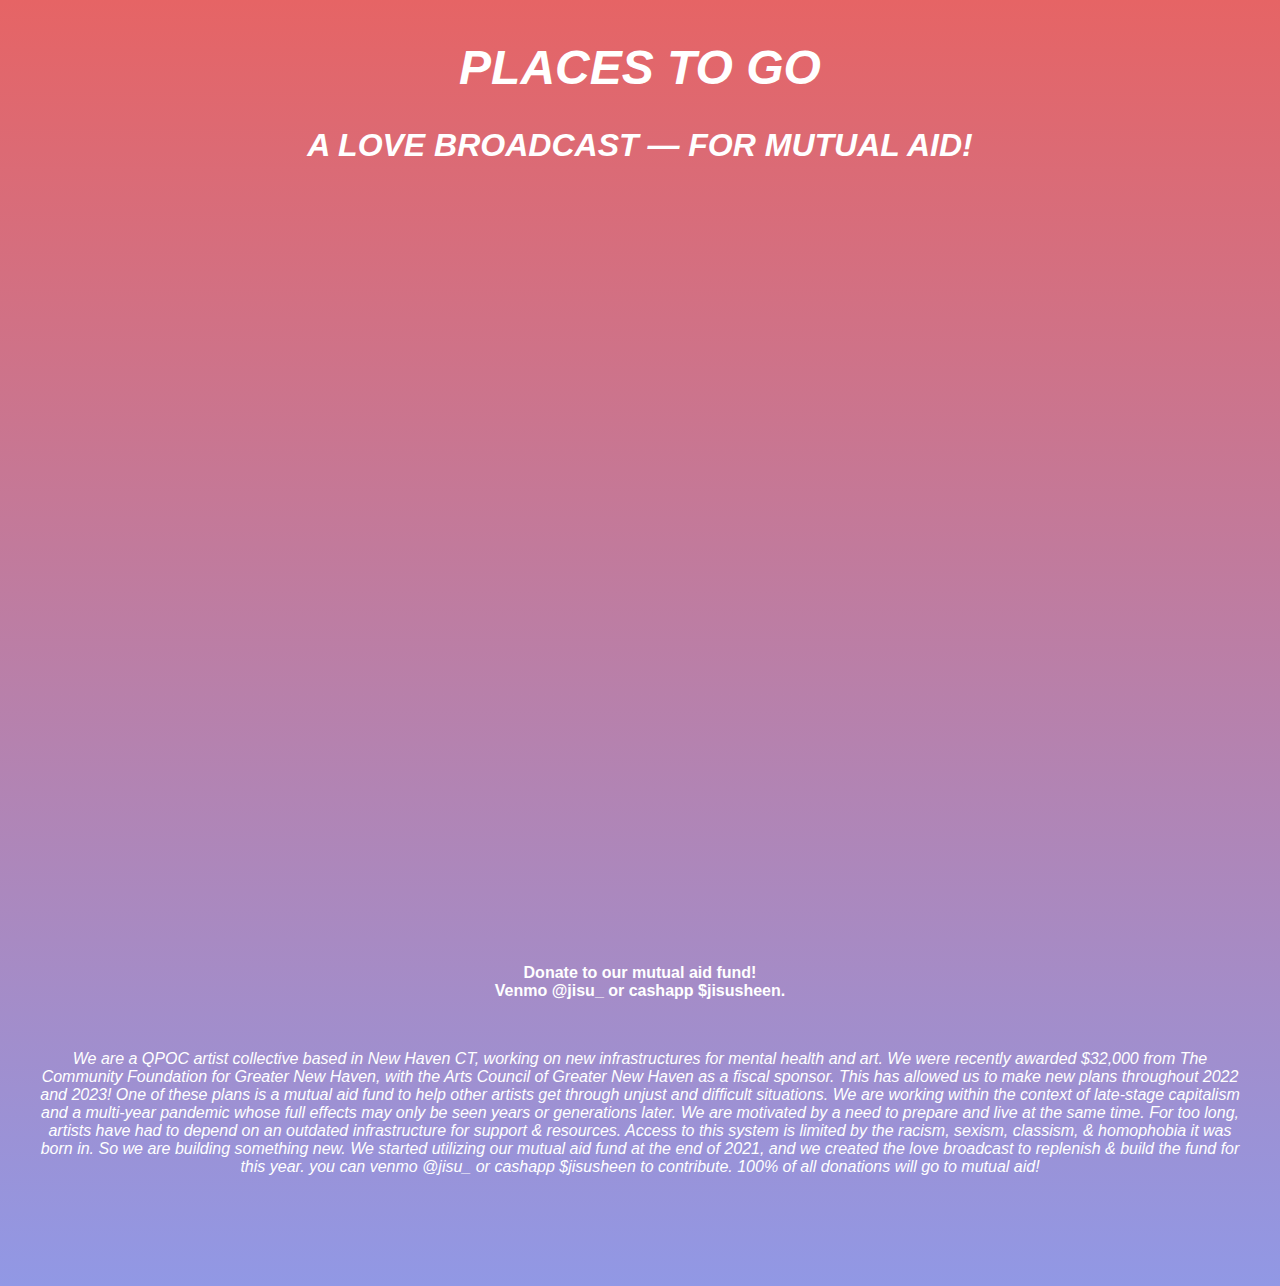
==== commit 36891d3a: "make iframes wider" ====
--- a/index.html
+++ b/index.html
@@ -28,8 +28,8 @@
 			font-size: 1em;
 		}
 		.container {
-			width: 75%;
-			padding-top: 42.1875%;
+			width: 90%;
+			padding-top: 50.625%;
 			position: relative;
 			overflow: hidden;
 			display: block;
@@ -79,7 +79,7 @@
 		<div class="container">
 			<iframe class="vid" width="75%" height="auto" src="https://www.youtube.com/embed/videoseries?list=PL24-plEzxhq5Wj_dac_idF93k9H8YKCrG" title="YouTube video player" frameborder="0" allow="accelerometer; autoplay; clipboard-write; encrypted-media; gyroscope; picture-in-picture" allowfullscreen></iframe>
 		</div>
-		<iframe class="mixy" width="75%" height="auto" src="https://www.mixcloud.com/widget/iframe/?hide_cover=1&feed=%2FPLACES2GO%2Fplaces-to-go-presents-a-love-broadcast-for-mutual-aid%2F" frameborder="0" ></iframe>
+		<iframe class="mixy" width="90%" height="auto" src="https://www.mixcloud.com/widget/iframe/?hide_cover=1&feed=%2FPLACES2GO%2Fplaces-to-go-presents-a-love-broadcast-for-mutual-aid%2F" frameborder="0" ></iframe>
 		<div class="words">
 			<b>
 			<p>
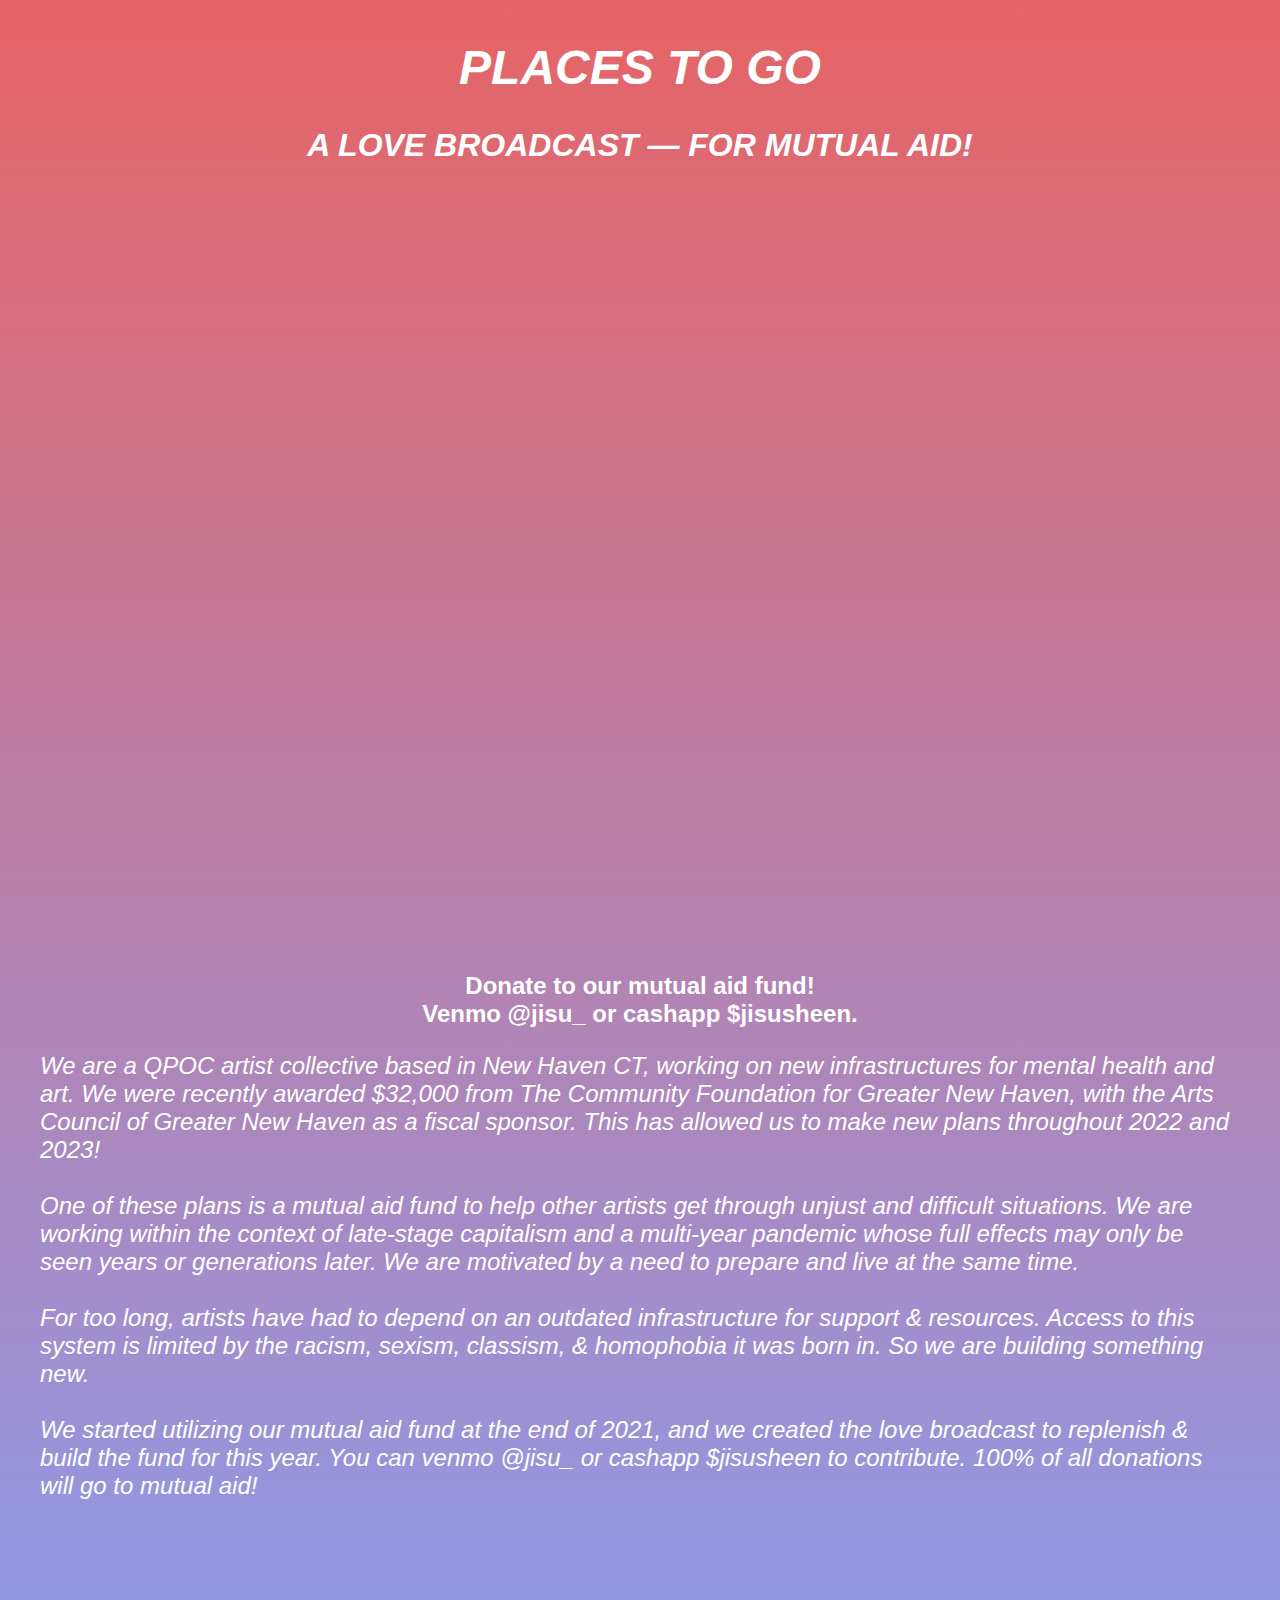
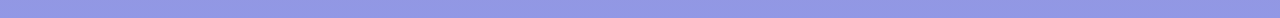
==== commit 40058197: "Add breaks" ====
--- a/index.html
+++ b/index.html
@@ -25,7 +25,7 @@
 		p {
 			font-family: helvetica;
 			color: white;
-			font-size: 1em;
+			font-size: 1.5em;
 		}
 		.container {
 			width: 90%;
@@ -80,18 +80,22 @@
 			<iframe class="vid" width="75%" height="auto" src="https://www.youtube.com/embed/videoseries?list=PL24-plEzxhq5Wj_dac_idF93k9H8YKCrG" title="YouTube video player" frameborder="0" allow="accelerometer; autoplay; clipboard-write; encrypted-media; gyroscope; picture-in-picture" allowfullscreen></iframe>
 		</div>
 		<iframe class="mixy" width="90%" height="auto" src="https://www.mixcloud.com/widget/iframe/?hide_cover=1&feed=%2FPLACES2GO%2Fplaces-to-go-presents-a-love-broadcast-for-mutual-aid%2F" frameborder="0" ></iframe>
-		<div class="words">
+		<div >
 			<b>
+				<div class="words">
 			<p>
 				Donate to our mutual aid fund!<br>
 				Venmo @jisu_ or cashapp $jisusheen.
 			</p>
+		</div>
 			
 			</b>
-				<br>
 			<i>
 			<p>
-				We are a QPOC artist collective based in New Haven CT, working on new infrastructures for mental health and art. We were recently awarded $32,000 from The Community Foundation for Greater New Haven, with the Arts Council of Greater New Haven as a fiscal sponsor. This has allowed us to make new plans throughout 2022 and 2023! One of these plans is a mutual aid fund to help other artists get through unjust and difficult situations. We are working within the context of late-stage capitalism and a multi-year pandemic whose full effects may only be seen years or generations later. We are motivated by a need to prepare and live at the same time. For too long, artists have had to depend on an outdated infrastructure for support & resources. Access to this system is limited by the racism, sexism, classism, & homophobia it was born in. So we are building something new. We started utilizing our mutual aid fund at the end of 2021, and we created the love broadcast to replenish & build the fund for this year. you can venmo @jisu_ or cashapp $jisusheen to contribute. 100% of all donations will go to mutual aid!
+				We are a QPOC artist collective based in New Haven CT, working on new infrastructures for mental health and art. We were recently awarded $32,000 from The Community Foundation for Greater New Haven, with the Arts Council of Greater New Haven as a fiscal sponsor. This has allowed us to make new plans throughout 2022 and 2023!
+				<br><br>One of these plans is a mutual aid fund to help other artists get through unjust and difficult situations. We are working within the context of late-stage capitalism and a multi-year pandemic whose full effects may only be seen years or generations later. We are motivated by a need to prepare and live at the same time.
+				<br><br>For too long, artists have had to depend on an outdated infrastructure for support & resources. Access to this system is limited by the racism, sexism, classism, & homophobia it was born in. So we are building something new.
+				<br><br>We started utilizing our mutual aid fund at the end of 2021, and we created the love broadcast to replenish & build the fund for this year. You can venmo @jisu_ or cashapp $jisusheen to contribute. 100% of all donations will go to mutual aid!
 			</p>
 			</i>
 			<br><br><br>
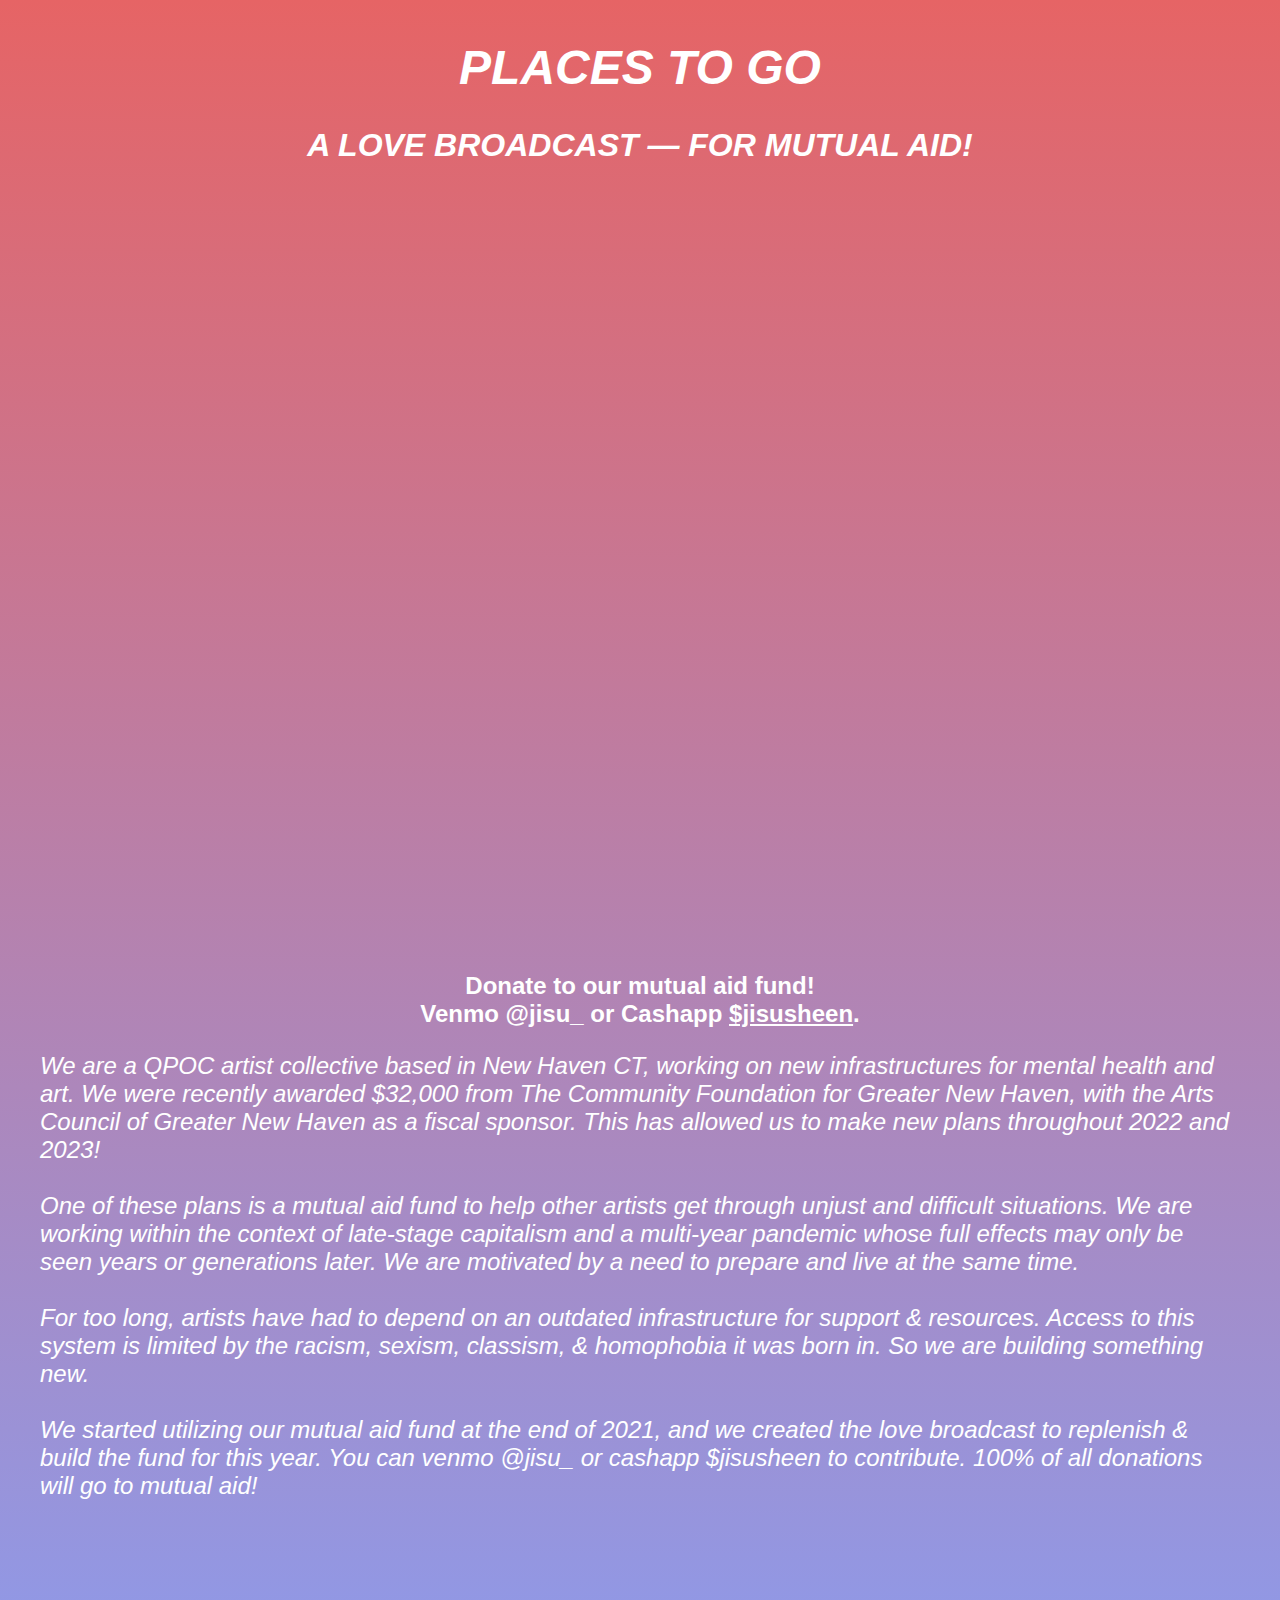
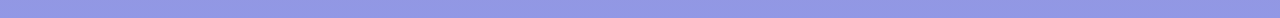
==== commit 2e45533d: "add cashapp link" ====
--- a/index.html
+++ b/index.html
@@ -64,6 +64,9 @@
 			padding: 0px;
 			left: 0;
 		}
+		a {
+			color: white;
+		}
 	</style>
 </head>
 <body>
@@ -85,7 +88,7 @@
 				<div class="words">
 			<p>
 				Donate to our mutual aid fund!<br>
-				Venmo @jisu_ or cashapp $jisusheen.
+				Venmo @jisu_ or Cashapp <a href="http://cash.app/$jisusheen">$jisusheen</a>.
 			</p>
 		</div>
 			
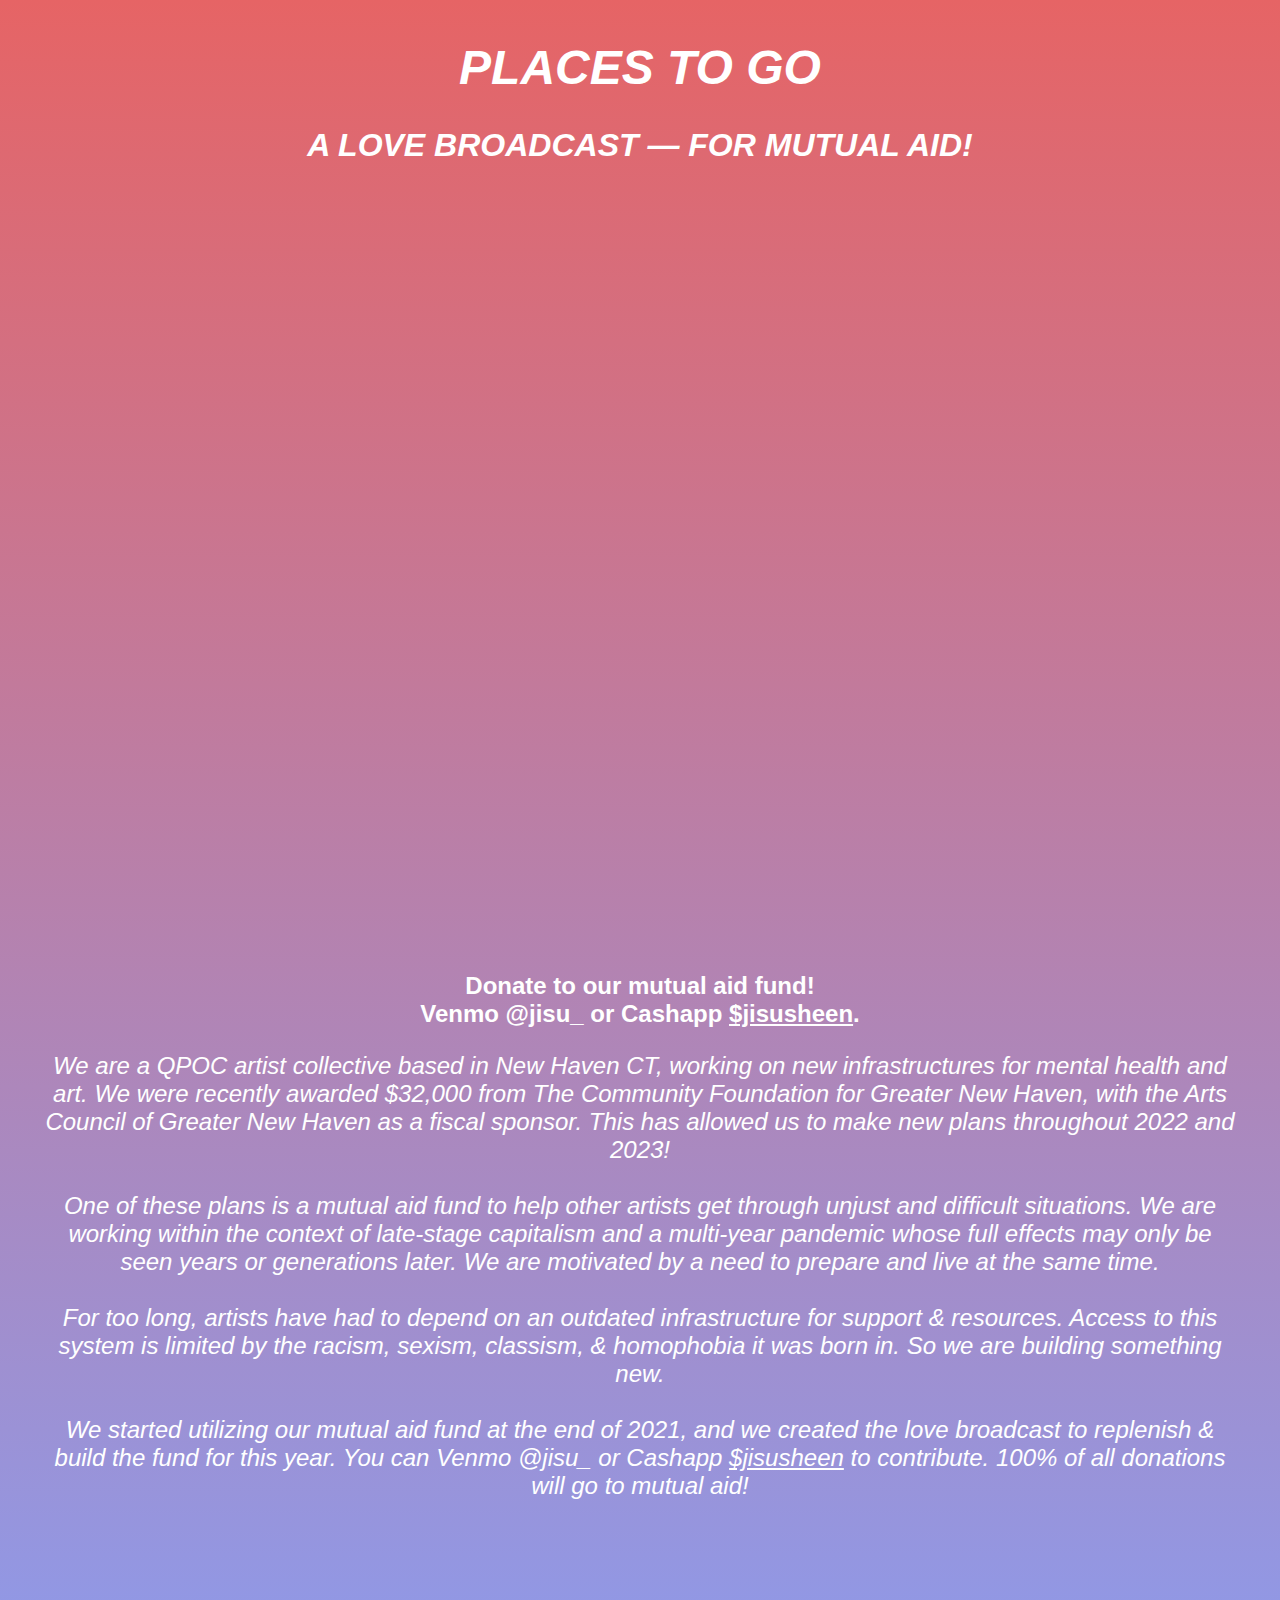
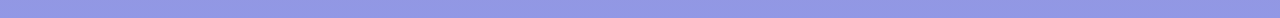
==== commit ea64c1a5: "center text and add another cashapp link" ====
--- a/index.html
+++ b/index.html
@@ -83,9 +83,9 @@
 			<iframe class="vid" width="75%" height="auto" src="https://www.youtube.com/embed/videoseries?list=PL24-plEzxhq5Wj_dac_idF93k9H8YKCrG" title="YouTube video player" frameborder="0" allow="accelerometer; autoplay; clipboard-write; encrypted-media; gyroscope; picture-in-picture" allowfullscreen></iframe>
 		</div>
 		<iframe class="mixy" width="90%" height="auto" src="https://www.mixcloud.com/widget/iframe/?hide_cover=1&feed=%2FPLACES2GO%2Fplaces-to-go-presents-a-love-broadcast-for-mutual-aid%2F" frameborder="0" ></iframe>
-		<div >
+		<div class="words">
 			<b>
-				<div class="words">
+				<div>
 			<p>
 				Donate to our mutual aid fund!<br>
 				Venmo @jisu_ or Cashapp <a href="http://cash.app/$jisusheen">$jisusheen</a>.
@@ -98,7 +98,7 @@
 				We are a QPOC artist collective based in New Haven CT, working on new infrastructures for mental health and art. We were recently awarded $32,000 from The Community Foundation for Greater New Haven, with the Arts Council of Greater New Haven as a fiscal sponsor. This has allowed us to make new plans throughout 2022 and 2023!
 				<br><br>One of these plans is a mutual aid fund to help other artists get through unjust and difficult situations. We are working within the context of late-stage capitalism and a multi-year pandemic whose full effects may only be seen years or generations later. We are motivated by a need to prepare and live at the same time.
 				<br><br>For too long, artists have had to depend on an outdated infrastructure for support & resources. Access to this system is limited by the racism, sexism, classism, & homophobia it was born in. So we are building something new.
-				<br><br>We started utilizing our mutual aid fund at the end of 2021, and we created the love broadcast to replenish & build the fund for this year. You can venmo @jisu_ or cashapp $jisusheen to contribute. 100% of all donations will go to mutual aid!
+				<br><br>We started utilizing our mutual aid fund at the end of 2021, and we created the love broadcast to replenish & build the fund for this year. You can Venmo @jisu_ or Cashapp <a href="http://cash.app/$jisusheen">$jisusheen</a> to contribute. 100% of all donations will go to mutual aid!
 			</p>
 			</i>
 			<br><br><br>
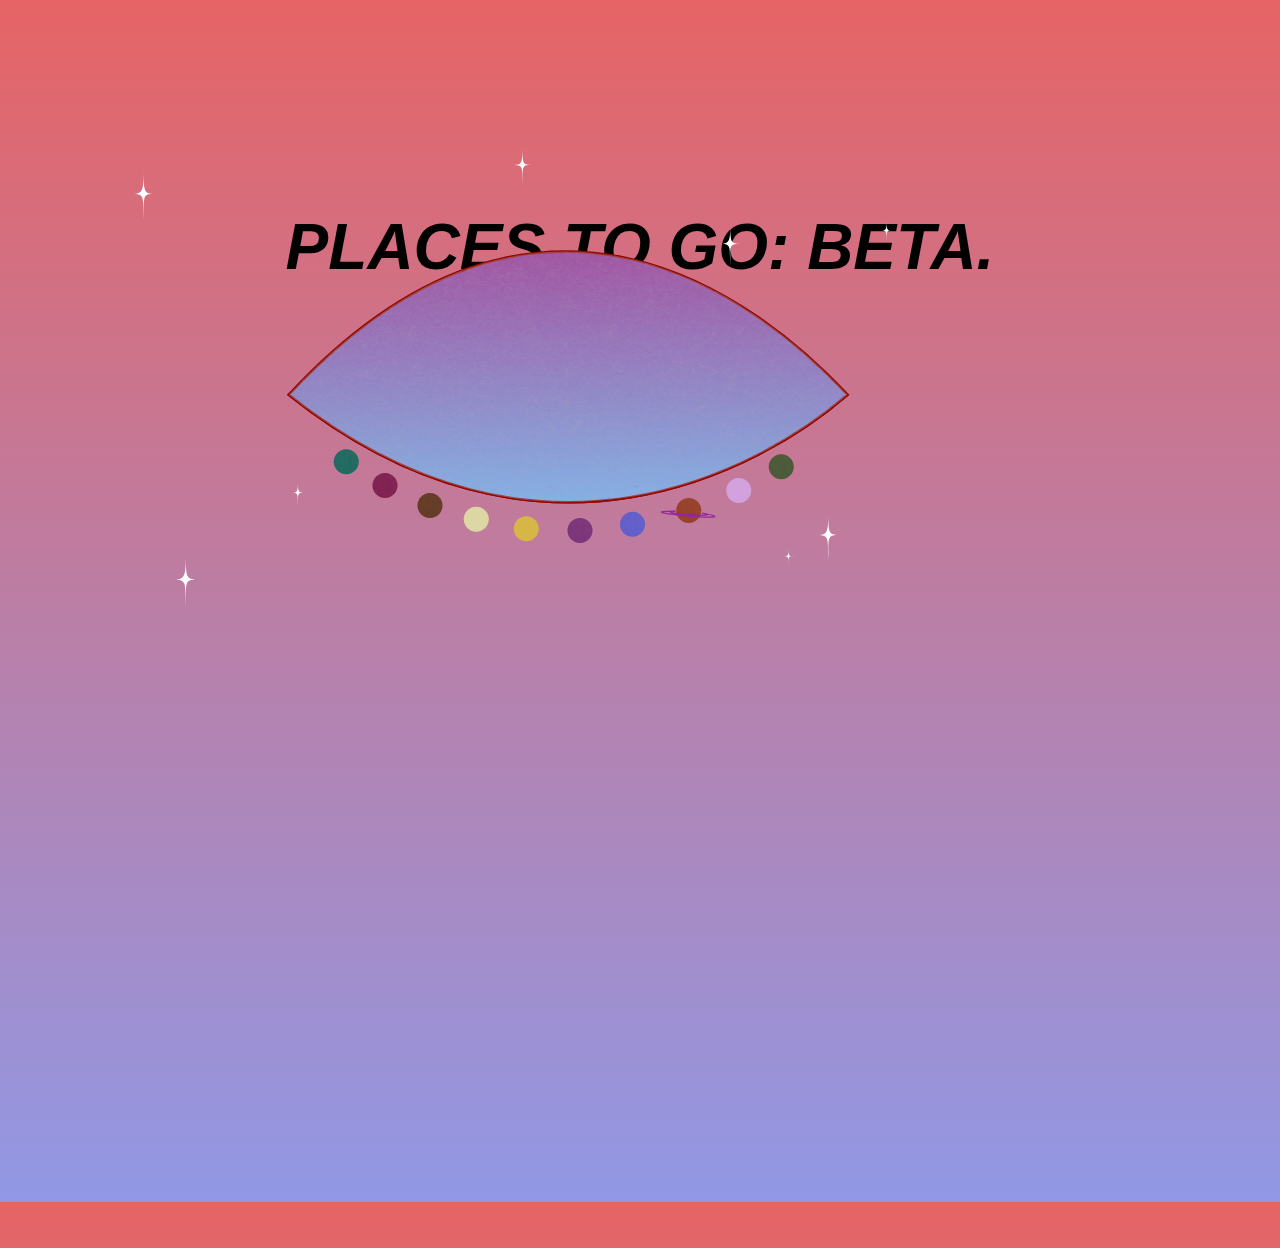
==== commit 2f97c051: "Rename beta.html to index.html" ====
--- a/index.html
+++ b/index.html
@@ -1,106 +1,1065 @@
-<head>
-	<link rel="shortcut icon" href="favicon.ico" />
-	<title>Places To Go</title>
-	<style>
-		body {
+<!DOCTYPE html>
+<html lang="en">
+	<head>
+		<link rel="shortcut icon" href="favicon.ico" />
+		<link rel="preconnect" href="https://fonts.googleapis.com">
+		<link rel="preconnect" href="https://fonts.gstatic.com" crossorigin>
+		<link href="https://fonts.googleapis.com/css2?family=Shrikhand&display=swap" rel="stylesheet">
+
+		<meta charset = "UTF-8" />
+		<meta name="viewport" content="width=device-width, initial-scale=1.0" />
+		<meta http-equiv="X-UA-Compatible" content="ie=edge" />
+
+		<title>Places To Go</title>
+
+		<style>
+			* {
+				margin: 0;
+				padding: 0;
+				box-sizing: border-box;
+			}
+
+			@media screen and (max-width: 800px) {
+  			
+  			section {
+  				transform: scale(0.55, 0.55);
+  				position: relative;
+    			left: -170px;
+    			top: -100px;
+  			}
+
+			}
+
+			body {
 				background: linear-gradient(#e66465, #9198e5 100%);
-				padding: 0px;
-				margin: 40px;
-				overflow-x: hidden;
+				height: 100%;
+				font-family: sans-serif;
 			}
-		svg {
-			width: 100%;
-			transform: scale(1.5);
-		}
-		h1 {
-			font-family: helvetica;
-			color: white;
-			font-size: 3em;
-		}
-		h2 {
-			font-family: helvetica;
-			color: white;
-			font-size: 2em;
-		}
-		p {
-			font-family: helvetica;
-			color: white;
-			font-size: 1.5em;
-		}
-		.container {
-			width: 90%;
-			padding-top: 50.625%;
-			position: relative;
-			overflow: hidden;
-			display: block;
-			margin-left: auto;
-			margin-right: auto;
-			float: top;
-
-		}
-		.vid {
-			position: absolute;
-			top: 0;
-			left: 0;
-			bottom: 0;
-			right: 0;
-			width: 100%;
-			height: 100%;
-		}
-		.words {
-			text-align: center;
-		}
-		.mixy {
-			display: block;
-			margin-left: auto;
-			margin-right: auto;
-			float: top;
-		}
-		#everything {
-			position: absolute;
-			top: 0;
-			width: 100%;
-			align-items: center;
-			padding: 0px;
-			left: 0;
-		}
-		a {
-			color: white;
-		}
-	</style>
-</head>
-<body>
-		<div class="words">
-			<h1>
-				<i>PLACES TO GO</i>
-			</h1>
-			<h2>
-				<i>A LOVE BROADCAST — FOR MUTUAL AID!</i>
-			</h2>
-		</div>
-
-		<div class="container">
-			<iframe class="vid" width="75%" height="auto" src="https://www.youtube.com/embed/videoseries?list=PL24-plEzxhq5Wj_dac_idF93k9H8YKCrG" title="YouTube video player" frameborder="0" allow="accelerometer; autoplay; clipboard-write; encrypted-media; gyroscope; picture-in-picture" allowfullscreen></iframe>
-		</div>
-		<iframe class="mixy" width="90%" height="auto" src="https://www.mixcloud.com/widget/iframe/?hide_cover=1&feed=%2FPLACES2GO%2Fplaces-to-go-presents-a-love-broadcast-for-mutual-aid%2F" frameborder="0" ></iframe>
-		<div class="words">
-			<b>
-				<div>
-			<p>
-				Donate to our mutual aid fund!<br>
-				Venmo @jisu_ or Cashapp <a href="http://cash.app/$jisusheen">$jisusheen</a>.
-			</p>
-		</div>
+
+			section {
+				width: 100%;
+				height: 100%;
+			}
+
+			svg {
+				cursor: pointer;
+			}
+
+			/*This is why there's a pink band on the bottom. Because the position is absolute :(. Fix later.*/
+			.placeName {
+				font-family: 'Shrikhand', cursive;
+				font-size: 1.5em;
+				position: absolute;
+				left: 340px;
+				top: 540px;
+				white-space: nowrap;
+				}
+
+			/* (A) FIXED WRAPPER */
+			.hwrap {
+			  overflow: hidden; /* HIDE SCROLL BAR */
+			  background: none;
+			  transform: translateY(200px);
+			}
+			 
+			/* (B) MOVING TICKER WRAPPER */
+			.hmove { display: flex; }
+
+			/* (C) ITEMS - INTO A LONG HORIZONTAL ROW */
+			.hitem {
+			  flex-shrink: 0;
+			  width: 100%;
+			  box-sizing: border-box;
+			  padding: 10px;
+			  text-align: center;
+			  font-family: sans-serif;
+			  font-size: 5vw;
+			  font-weight: 600;
+			}
+			 
+			/* (D) ANIMATION - MOVE ITEMS FROM RIGHT TO LEFT */
+			/* 4 ITEMS -400%, CHANGE THIS IF YOU ADD/REMOVE ITEMS */
+			@keyframes tickerh {
+			  0% { transform: translate3d(100%, 0, 0); }
+			  100% { transform: translate3d(-400%, 0, 0); }
+			}
+			.hmove { animation: tickerh linear 30s infinite; }
+			.hmove:hover { animation-play-state: paused; }
+
+		</style>
+
+	</head>
+
+
+	<body>
+		<div class="hwrap"><div class="hmove">
+			  <div class="hitem"><b><i>PLACES TO GO: BETA.</i></b></div>
+			  <div class="hitem"><b><i>CLICK THE PLANETS FOR PROMPTS.</i></b></div>
+			  <div class="hitem"><b><i>CLICK THE IRIS TO GO BACK.</i></b></div>
+			  <div class="hitem"><b><i>ALL BEATS BY CH'VARDA.</i></b></div>
+			</div></div>
+			</div>
+		<section>
 			
-			</b>
-			<i>
-			<p>
-				We are a QPOC artist collective based in New Haven CT, working on new infrastructures for mental health and art. We were recently awarded $32,000 from The Community Foundation for Greater New Haven, with the Arts Council of Greater New Haven as a fiscal sponsor. This has allowed us to make new plans throughout 2022 and 2023!
-				<br><br>One of these plans is a mutual aid fund to help other artists get through unjust and difficult situations. We are working within the context of late-stage capitalism and a multi-year pandemic whose full effects may only be seen years or generations later. We are motivated by a need to prepare and live at the same time.
-				<br><br>For too long, artists have had to depend on an outdated infrastructure for support & resources. Access to this system is limited by the racism, sexism, classism, & homophobia it was born in. So we are building something new.
-				<br><br>We started utilizing our mutual aid fund at the end of 2021, and we created the love broadcast to replenish & build the fund for this year. You can Venmo @jisu_ or Cashapp <a href="http://cash.app/$jisusheen">$jisusheen</a> to contribute. 100% of all donations will go to mutual aid!
-			</p>
-			</i>
-			<br><br><br>
-		</div>
+			<svg id="stars" width="1700" height="600" viewBox="0 0 500 700" fill="none" style="transform: scale(1.6)">
+				<g transform="translate(-300, 160)">
+					<g transform="translate(20,20) scale(2)"><path class ="star1" d="M7.5 0C7.5 1.3666 7.5 2.57848 7.49187 3.65308C7.47678 11.1945 7.65076 11.9363 11.4134 11.9977C12.0132 11.9925 12.7041 12 13.5 12C12.7041 12 12.0132 12.0075 11.4134 11.9977C7.11495 12.035 7.5 12.7244 7.5 21.5C7.06147 13.168 8.16139 12.1436 3.04131 12.0177C2.31792 12.0195 1.47716 12 0.5 12C1.48358 12 2.32356 12 3.04131 12.0177C6.95525 12.0078 7.43344 11.3738 7.49187 3.65308C7.49402 2.57916 7.5 1.36736 7.5 0Z" fill="white"/></g>
+
+					<g transform="translate(140,250)"><path class="star2" d="M7.5 0C7.5 1.3666 7.5 2.57848 7.49187 3.65308C7.47678 11.1945 7.65076 11.9363 11.4134 11.9977C12.0132 11.9925 12.7041 12 13.5 12C12.7041 12 12.0132 12.0075 11.4134 11.9977C7.11495 12.035 7.5 12.7244 7.5 21.5C7.06147 13.168 8.16139 12.1436 3.04131 12.0177C2.31792 12.0195 1.47716 12 0.5 12C1.48358 12 2.32356 12 3.04131 12.0177C6.95525 12.0078 7.43344 11.3738 7.49187 3.65308C7.49402 2.57916 7.5 1.36736 7.5 0Z" fill="white"/></g>
+
+					<g transform="translate(300,5) scale (1.5)"><path class="star3" d="M7.5 0C7.5 1.3666 7.5 2.57848 7.49187 3.65308C7.47678 11.1945 7.65076 11.9363 11.4134 11.9977C12.0132 11.9925 12.7041 12 13.5 12C12.7041 12 12.0132 12.0075 11.4134 11.9977C7.11495 12.035 7.5 12.7244 7.5 21.5C7.06147 13.168 8.16139 12.1436 3.04131 12.0177C2.31792 12.0195 1.47716 12 0.5 12C1.48358 12 2.32356 12 3.04131 12.0177C6.95525 12.0078 7.43344 11.3738 7.49187 3.65308C7.49402 2.57916 7.5 1.36736 7.5 0Z" fill="white"/></g>
+
+					<g transform="translate(50,300) scale (2.1)"><path class="star4" d="M7.5 0C7.5 1.3666 7.5 2.57848 7.49187 3.65308C7.47678 11.1945 7.65076 11.9363 11.4134 11.9977C12.0132 11.9925 12.7041 12 13.5 12C12.7041 12 12.0132 12.0075 11.4134 11.9977C7.11495 12.035 7.5 12.7244 7.5 21.5C7.06147 13.168 8.16139 12.1436 3.04131 12.0177C2.31792 12.0195 1.47716 12 0.5 12C1.48358 12 2.32356 12 3.04131 12.0177C6.95525 12.0078 7.43344 11.3738 7.49187 3.65308C7.49402 2.57916 7.5 1.36736 7.5 0Z" fill="white"/></g>
+
+					<g transform="translate(450,60) scale (1.7)"><path class="star5" d="M7.5 0C7.5 1.3666 7.5 2.57848 7.49187 3.65308C7.47678 11.1945 7.65076 11.9363 11.4134 11.9977C12.0132 11.9925 12.7041 12 13.5 12C12.7041 12 12.0132 12.0075 11.4134 11.9977C7.11495 12.035 7.5 12.7244 7.5 21.5C7.06147 13.168 8.16139 12.1436 3.04131 12.0177C2.31792 12.0195 1.47716 12 0.5 12C1.48358 12 2.32356 12 3.04131 12.0177C6.95525 12.0078 7.43344 11.3738 7.49187 3.65308C7.49402 2.57916 7.5 1.36736 7.5 0Z" fill="white"/></g>
+
+					<g transform="translate(500,300) scale (0.7)"><path class="star6" d="M7.5 0C7.5 1.3666 7.5 2.57848 7.49187 3.65308C7.47678 11.1945 7.65076 11.9363 11.4134 11.9977C12.0132 11.9925 12.7041 12 13.5 12C12.7041 12 12.0132 12.0075 11.4134 11.9977C7.11495 12.035 7.5 12.7244 7.5 21.5C7.06147 13.168 8.16139 12.1436 3.04131 12.0177C2.31792 12.0195 1.47716 12 0.5 12C1.48358 12 2.32356 12 3.04131 12.0177C6.95525 12.0078 7.43344 11.3738 7.49187 3.65308C7.49402 2.57916 7.5 1.36736 7.5 0Z" fill="white"/></g>
+
+					<g transform="translate(520,270) scale (1.9)"><path class="star7" d="M7.5 0C7.5 1.3666 7.5 2.57848 7.49187 3.65308C7.47678 11.1945 7.65076 11.9363 11.4134 11.9977C12.0132 11.9925 12.7041 12 13.5 12C12.7041 12 12.0132 12.0075 11.4134 11.9977C7.11495 12.035 7.5 12.7244 7.5 21.5C7.06147 13.168 8.16139 12.1436 3.04131 12.0177C2.31792 12.0195 1.47716 12 0.5 12C1.48358 12 2.32356 12 3.04131 12.0177C6.95525 12.0078 7.43344 11.3738 7.49187 3.65308C7.49402 2.57916 7.5 1.36736 7.5 0Z" fill="white"/></g>
+
+					<g transform="translate(570,60) scale (0.9)"><path class="star8" d="M7.5 0C7.5 1.3666 7.5 2.57848 7.49187 3.65308C7.47678 11.1945 7.65076 11.9363 11.4134 11.9977C12.0132 11.9925 12.7041 12 13.5 12C12.7041 12 12.0132 12.0075 11.4134 11.9977C7.11495 12.035 7.5 12.7244 7.5 21.5C7.06147 13.168 8.16139 12.1436 3.04131 12.0177C2.31792 12.0195 1.47716 12 0.5 12C1.48358 12 2.32356 12 3.04131 12.0177C6.95525 12.0078 7.43344 11.3738 7.49187 3.65308C7.49402 2.57916 7.5 1.36736 7.5 0Z" fill="white"/></g>
+				</g>
+			</svg>
+
+			<svg id="eyelid" width="1700" height="500" viewBox="0 0 130 800" fill="none" style="transform: scale(2) translate(-240px, -100px)" xmlns="http://www.w3.org/2000/svg">
+				<defs>
+					<!--gradient library-->
+    				<linearGradient id="grad1" x1="0%" y1="0%" x2="0%" y2="100%">
+      				<stop offset="0%" style="stop-color:#93269C;stop-opacity:1" />
+      				<stop offset="100%" style="stop-color:#68abfc;stop-opacity:1" />
+    				</linearGradient>
+
+    				<linearGradient id="grad2" x1="0%" y1="0%" x2="0%" y2="100%">
+      				<stop offset="0%" style="stop-color:#FAEB89;stop-opacity:1" />
+      				<stop offset="100%" style="stop-color:#fa9a2d;stop-opacity:1" />
+    				</linearGradient>
+
+    				<!--texture library-->
+    				<pattern id="pattern0" patternContentUnits="objectBoundingBox" width="1" height="1">
+					<use href="#image0" transform="translate(0,-0.4) scale(0.008)"/>
+					</pattern>
+					<image id="image0" width="220" height="220" href="bedge-grunge.png"/>
+
+    				<pattern id="pattern1" patternContentUnits="objectBoundingBox" width="1" height="1">
+					<use href="#image1" transform="translate(0,-0.4) scale(0.01)"/>
+					</pattern>
+					<image id="image1" width="220" height="220" href="asfalt-dark.png"/>
+
+					<pattern id="pattern2" patternContentUnits="objectBoundingBox" width="1" height="1">
+					<use href="#image2" transform="translate(0,0) scale(0.01)"/>
+					</pattern>
+					<image id="image2" width="315" height="315" href="soft-wallpaper.png"/>
+
+					<!--place images library-->
+					<pattern id="place0" patternContentUnits="objectBoundingBox" width="1" height="1">
+					<use href="#background0" transform="translate(0,0) scale(0.008)" />
+					</pattern>
+					<image id="background0" width="100%" href="desert-background.png"/>
+
+  				</defs>
+
+				<g transform="translate(-1,17.4)"><path class = "eye" d="M1 99.9998C190.6 -80.0002 378 24.9998 448 99.9998C379 160 200 259 1 99.9998Z" fill="white" stroke="#910503" stroke-width="2"/></g>
+
+				<g transform="translate(310,200)">
+					<path id = "eyeball" class = "planet eyeball" d="M20 10C20 15.5228 15.5228 20 10 20C4.47715 20 0 15.5228 0 10C0 4.47715 4.47715 0 10 0C15.5228 0 20 4.47715 20 10Z" fill="#962c0e"/>
+					<path id = "eyeballNoise" class = "planet-noise eyeball" d="M20 10C20 15.5228 15.5228 20 10 20C4.47715 20 0 15.5228 0 10C0 4.47715 4.47715 0 10 0C15.5228 0 20 4.47715 20 10Z" fill="url(#pattern2)"/>
+				</g>
+
+				<g transform="translate(350,184)">
+					<path id = "eyeball2" class = "planet eyeball2" d="M20 10C20 15.5228 15.5228 20 10 20C4.47715 20 0 15.5228 0 10C0 4.47715 4.47715 0 10 0C15.5228 0 20 4.47715 20 10Z" fill="#dfa1ed"/>
+					<path id = "eyeball2noise" class = "planet-noise eyeball2" d="M20 10C20 15.5228 15.5228 20 10 20C4.47715 20 0 15.5228 0 10C0 4.47715 4.47715 0 10 0C15.5228 0 20 4.47715 20 10Z" fill="url(#pattern2)"/>
+				</g>
+
+				<g transform="translate(384,165)">
+					<path id = "eyeball3" class = "planet eyeball3" d="M20 10C20 15.5228 15.5228 20 10 20C4.47715 20 0 15.5228 0 10C0 4.47715 4.47715 0 10 0C15.5228 0 20 4.47715 20 10Z" fill="#384a20"/>
+					<path id = "eyeball3noise" class = "planet-noise eyeball3" d="M20 10C20 15.5228 15.5228 20 10 20C4.47715 20 0 15.5228 0 10C0 4.47715 4.47715 0 10 0C15.5228 0 20 4.47715 20 10Z" fill="url(#pattern2)"/>
+				</g>
+
+				<g transform="translate(265,211)">
+					<path id = "eyeball4" class = "planet eyeball4" d="M20 10C20 15.5228 15.5228 20 10 20C4.47715 20 0 15.5228 0 10C0 4.47715 4.47715 0 10 0C15.5228 0 20 4.47715 20 10Z" fill="#5450d4"/>
+					<path id = "eyeball4noise" class = "planet-noise eyeball4" d="M20 10C20 15.5228 15.5228 20 10 20C4.47715 20 0 15.5228 0 10C0 4.47715 4.47715 0 10 0C15.5228 0 20 4.47715 20 10Z" fill="url(#pattern2)"/>
+				</g>
+
+				<g transform="translate(223,216)">
+					<path id = "eyeball5" class = "planet eyeball5" d="M20 10C20 15.5228 15.5228 20 10 20C4.47715 20 0 15.5228 0 10C0 4.47715 4.47715 0 10 0C15.5228 0 20 4.47715 20 10Z" fill="#751d72"/>
+					<path id = "eyeball5noise" class = "planet-noise eyeball5" d="M20 10C20 15.5228 15.5228 20 10 20C4.47715 20 0 15.5228 0 10C0 4.47715 4.47715 0 10 0C15.5228 0 20 4.47715 20 10Z" fill="url(#pattern2)"/>
+				</g>
+
+				<g transform="translate(180,214.5)">
+					<path id = "eyeball6" class = "planet eyeball6" d="M20 10C20 15.5228 15.5228 20 10 20C4.47715 20 0 15.5228 0 10C0 4.47715 4.47715 0 10 0C15.5228 0 20 4.47715 20 10Z" fill="#e3bc30"/>
+					<path id = "eyeball6noise" class = "planet-noise eyeball6" d="M20 10C20 15.5228 15.5228 20 10 20C4.47715 20 0 15.5228 0 10C0 4.47715 4.47715 0 10 0C15.5228 0 20 4.47715 20 10Z" fill="url(#pattern2)"/>
+				</g>
+
+				<g transform="translate(140,207)">
+					<path id = "eyeball7" class = "planet eyeball7" d="M20 10C20 15.5228 15.5228 20 10 20C4.47715 20 0 15.5228 0 10C0 4.47715 4.47715 0 10 0C15.5228 0 20 4.47715 20 10Z" fill="#ebe4a4"/>
+					<path id = "eyeball7noise" class = "planet-noise eyeball7" d="M20 10C20 15.5228 15.5228 20 10 20C4.47715 20 0 15.5228 0 10C0 4.47715 4.47715 0 10 0C15.5228 0 20 4.47715 20 10Z" fill="url(#pattern2)"/>
+				</g>
+
+				<g transform="translate(103,196)">
+					<path id = "eyeball8" class = "planet eyeball8" d="M20 10C20 15.5228 15.5228 20 10 20C4.47715 20 0 15.5228 0 10C0 4.47715 4.47715 0 10 0C15.5228 0 20 4.47715 20 10Z" fill="#57250a"/>
+					<path id = "eyeball8noise" class = "planet-noise eyeball8" d="M20 10C20 15.5228 15.5228 20 10 20C4.47715 20 0 15.5228 0 10C0 4.47715 4.47715 0 10 0C15.5228 0 20 4.47715 20 10Z" fill="url(#pattern2)"/>
+				</g>
+
+				<g transform="translate(67,180)">
+					<path id = "eyeball9" class = "planet eyeball9" d="M20 10C20 15.5228 15.5228 20 10 20C4.47715 20 0 15.5228 0 10C0 4.47715 4.47715 0 10 0C15.5228 0 20 4.47715 20 10Z" fill="#7a0540"/>
+					<path id = "eyeball9noise" class = "planet-noise eyeball9" d="M20 10C20 15.5228 15.5228 20 10 20C4.47715 20 0 15.5228 0 10C0 4.47715 4.47715 0 10 0C15.5228 0 20 4.47715 20 10Z" fill="url(#pattern2)"/>
+				</g>
+
+				<g transform="translate(36,161)">
+					<path id = "eyeball10" class = "planet eyeball10" d="M20 10C20 15.5228 15.5228 20 10 20C4.47715 20 0 15.5228 0 10C0 4.47715 4.47715 0 10 0C15.5228 0 20 4.47715 20 10Z" fill="#055e53"/>
+					<path id = "eyeball10noise" class = "planet-noise eyeball10" d="M20 10C20 15.5228 15.5228 20 10 20C4.47715 20 0 15.5228 0 10C0 4.47715 4.47715 0 10 0C15.5228 0 20 4.47715 20 10Z" fill="url(#pattern2)"/>
+				</g>
+
+				<g transform="translate(297,210)"><path id = "planetRings1" d="M12.5 0.5C-33 0.5 76.5 10.1905 33.5 1.99999C54.5 5.99999 -7.99999 1.99999 12.5 0.5Z" stroke="#93269C"/></g>
+
+				<g transform="translate(0,2)">
+					<path class = "eye-motion" d="M0 115.387C200 -100 377 40.3873 447 115.387C378 175.387 199 274.388 0 115.387Z" fill="url(#grad1)" stroke="#910503" stroke-width="2"/>
+					<!--texture-->
+					<path id = "eye-motion" class = "eye-motion" d="M0 115.387C200 -100 377 40.3873 447 115.387C378 175.387 199 274.388 0 115.387Z" fill="url(#pattern0)"/>
+				</g>
+
+	      	</svg>
+
+
+	      	<text id = "text1" class="placeName" style="color: #91050300; text-shadow: 2px 2px #91050300;">
+ 			 	<span class="text-wrapper1">
+    			<span class="letters1">
+    					&ndash; a future you could fall in love with
+    			</span>
+  				</span>
+			</text>
+
+			<text id = "text2" class="placeName" style="color: #91050300; text-shadow: 0px 0px #91050300;">
+ 			 	<span class="text-wrapper2">
+    			<span class="letters2">
+    					&ndash; an unexpected reflection
+    			</span>
+  				</span>
+			</text>
+
+			<text id = "text3" class="placeName" style="color: #91050300; text-shadow: 0px 0px #91050300;">
+ 			 	<span class="text-wrapper3">
+    			<span class="letters3">
+    					&ndash; a conversation between two different versions of yourself
+    			</span>
+  				</span>
+			</text>
+
+			<text id = "text4" class="placeName" style="color: #91050300; text-shadow: 0px 0px #91050300;">
+ 			 	<span class="text-wrapper4">
+    			<span class="letters4">
+    					&ndash; a scene viewed from 10,000 feet away
+    			</span>
+  				</span>
+			</text>
+
+			<text id = "text5" class="placeName" style="color: #91050300; text-shadow: 0px 0px #91050300;">
+ 			 	<span class="text-wrapper5">
+    			<span class="letters5">
+    					&ndash; a dream that an alter ego of yourself might have
+    			</span>
+  				</span>
+			</text>
+
+			<text id = "text6" class="placeName" style="color: #91050300; text-shadow: 0px 0px #91050300;">
+ 			 	<span class="text-wrapper6">
+    			<span class="letters6">
+    					&ndash; an album cover for your favorite artist
+    			</span>
+  				</span>
+			</text>
+
+			<text id = "text7" class="placeName" style="color: #91050300; text-shadow: 0px 0px #91050300;">
+ 			 	<span class="text-wrapper7">
+    			<span class="letters7">
+    					&ndash; a perspective of yourself that you don’t usually get to see
+    			</span>
+  				</span>
+			</text>
+
+			<text id = "text8" class="placeName" style="color: #91050300; text-shadow: 0px 0px #91050300;">
+ 			 	<span class="text-wrapper8">
+    			<span class="letters8">
+    					&ndash; something nasty as something gorgeous
+    			</span>
+  				</span>
+			</text>
+
+			<text id = "text9" class="placeName" style="color: #91050300; text-shadow: 0px 0px #91050300;">
+ 			 	<span class="text-wrapper9">
+    			<span class="letters9">
+    					&ndash; a film still from a movie about your life
+    			</span>
+  				</span>
+			</text>
+
+			<text id = "text10" class="placeName" style="color: #91050300; text-shadow: 0px 0px #91050300;">
+ 			 	<span class="text-wrapper10">
+    			<span class="letters10">
+    					&ndash; a secret protected by disguises
+    			</span>
+  				</span>
+			</text>
+
+			<!--audio player 1-->
+			<audio id="audio1" loop>
+  				<source src="Feel Good.mp3" type="audio/mp3"/>
+  				Sorry, the audio isn't working! Email jisusheen at gmail dot com to let her know.
+			</audio>
+
+			<audio id="audio2" loop>
+  				<source src="Guru Says.m4a" type="audio/mp4"/>
+  				Sorry, the audio isn't working! Email jisusheen at gmail dot com to let her know.
+			</audio>
+
+			<audio id="audio3" loop>
+  				<source src="float.mp3" type="audio/mp3"/>
+  				Sorry, the audio isn't working! Email jisusheen at gmail dot com to let her know.
+			</audio>
+
+			<audio id="audio4" loop>
+  				<source src="Hu$h.mp3" type="audio/mp3"/>
+  				Sorry, the audio isn't working! Email jisusheen at gmail dot com to let her know.
+			</audio>
+
+			<audio id="audio5" loop>
+  				<source src="No $auce Plz (2017).mp3" type="audio/mp3"/>
+  				Sorry, the audio isn't working! Email jisusheen at gmail dot com to let her know.
+			</audio>
+
+			<audio id="audio6" loop>
+  				<source src="Scuba Dancing.mp3" type="audio/mp3"/>
+  				Sorry, the audio isn't working! Email jisusheen at gmail dot com to let her know.
+			</audio>
+
+			<audio id="audio7" loop>
+  				<source src="Seasalt 2.mp3" type="audio/mp3"/>
+  				Sorry, the audio isn't working! Email jisusheen at gmail dot com to let her know.
+			</audio>
+
+			<audio id="audio8" loop>
+  				<source src="Staying In.mp3" type="audio/mp3"/>
+  				Sorry, the audio isn't working! Email jisusheen at gmail dot com to let her know.
+			</audio>
+
+			<audio id="audio9" loop>
+  				<source src="Track 8ghty.mp3" type="audio/mp3"/>
+  				Sorry, the audio isn't working! Email jisusheen at gmail dot com to let her know.
+			</audio>
+
+			<audio id="audio10" loop>
+  				<source src="Windows.mp3" type="audio/mp3"/>
+  				Sorry, the audio isn't working! Email jisusheen at gmail dot com to let her know.
+			</audio>
+
+		</section>
+
+		<script src="anime.min.js"></script>
+		<script src="zepto.js"></script>
+		<script src="app.min.js"></script>
+		<script>
+
+			const planet = "M20 10C20 15.5228 15.5228 20 10 20C4.47715 20 0 15.5228 0 10C0 4.47715 4.47715 0 10 0C15.5228 0 20 4.47715 20 10Z"
+			const iris = "M188 94C188 145.915 145.915 188 94 188C42.0852 188 0 145.915 0 94C0 42.0852 42.0852 0 94 0C145.915 0 188 42.0852 188 94Z"
+
+			const awake = "M0 115.387C200 -99.9999 377 40.3874 447 115.387C353 50 223 -68 0 115.387Z"
+			const asleep = "M0 115.387C200 -100 377 40.3873 447 115.387C378 175.387 199 274.388 0 115.387Z"
+
+			const eyeMotion = document.querySelector(".eye-motion");
+			const idEyeMotion = document.querySelector("#eye-motion");
+			const eyeballNoise = document.querySelector("#eyeballNoise");
+			const eyeball2noise = document.querySelector("#eyeball2noise");
+			const eyeball3noise = document.querySelector("#eyeball3noise");
+			const eyeball4noise = document.querySelector("#eyeball4noise");
+			const eyeball5noise = document.querySelector("#eyeball5noise");
+			const eyeball6noise = document.querySelector("#eyeball6noise");
+			const eyeball7noise = document.querySelector("#eyeball7noise");
+			const eyeball8noise = document.querySelector("#eyeball8noise");
+			const eyeball9noise = document.querySelector("#eyeball9noise");
+			const eyeball10noise = document.querySelector("#eyeball10noise");
+
+			const eyeball = document.querySelector("#eyeball");
+			const eyeball2 = document.querySelector("#eyeball2");
+			const eyeball3 = document.querySelector("#eyeball3");
+			const eyeball4 = document.querySelector("#eyeball4");
+			const eyeball5 = document.querySelector("#eyeball5");
+			const eyeball6 = document.querySelector("#eyeball6");
+			const eyeball7 = document.querySelector("#eyeball7");
+			const eyeball8 = document.querySelector("#eyeball8");
+			const eyeball9 = document.querySelector("#eyeball9");
+			const eyeball10 = document.querySelector("#eyeball10");
+
+			const planetRings1 = document.querySelector("#planetRings1");
+
+			let active = false;
+
+			var color = ["black", "#962c0e", "#dfa1ed", "#384a20", "#5450d4", "#751d72", "#e3bc30", "#ebe4a4", "#57250a", "#7a0540", "#055e53"];
+
+			let toggle = [false, false, false, false, false, false, false, false, false, false, false];
+
+			// Wrap every letter from text1 in a span
+			var textWrapper1 = document.querySelector('.placeName .letters1');
+			textWrapper1.innerHTML = textWrapper1.textContent.replace(/([^\x00-\x80]|\w)/g, "<span class='letter1'>$&</span>");
+
+			// Wrap every letter from text2 in a span
+			var textWrapper2 = document.querySelector('.placeName .letters2');
+			textWrapper2.innerHTML = textWrapper2.textContent.replace(/([^\x00-\x80]|\w)/g, "<span class='letter2'>$&</span>");
+
+			// Wrap every letter from text3 in a span
+			var textWrapper3 = document.querySelector('.placeName .letters3');
+			textWrapper3.innerHTML = textWrapper3.textContent.replace(/([^\x00-\x80]|\w)/g, "<span class='letter3'>$&</span>");
+
+			// Wrap every letter from text4 in a span
+			var textWrapper4 = document.querySelector('.placeName .letters4');
+			textWrapper4.innerHTML = textWrapper4.textContent.replace(/([^\x00-\x80]|\w)/g, "<span class='letter4'>$&</span>");
+
+			// Wrap every letter from text5 in a span
+			var textWrapper5 = document.querySelector('.placeName .letters5');
+			textWrapper5.innerHTML = textWrapper5.textContent.replace(/([^\x00-\x80]|\w)/g, "<span class='letter5'>$&</span>");
+
+			// Wrap every letter from text6 in a span
+			var textWrapper6 = document.querySelector('.placeName .letters6');
+			textWrapper6.innerHTML = textWrapper6.textContent.replace(/([^\x00-\x80]|\w)/g, "<span class='letter6'>$&</span>");
+
+			// Wrap every letter from text7 in a span
+			var textWrapper7 = document.querySelector('.placeName .letters7');
+			textWrapper7.innerHTML = textWrapper7.textContent.replace(/([^\x00-\x80]|\w)/g, "<span class='letter7'>$&</span>");
+
+			// Wrap every letter from text8 in a span
+			var textWrapper8 = document.querySelector('.placeName .letters8');
+			textWrapper8.innerHTML = textWrapper8.textContent.replace(/([^\x00-\x80]|\w)/g, "<span class='letter8'>$&</span>");
+
+			// Wrap every letter from text9 in a span
+			var textWrapper9 = document.querySelector('.placeName .letters9');
+			textWrapper9.innerHTML = textWrapper9.textContent.replace(/([^\x00-\x80]|\w)/g, "<span class='letter9'>$&</span>");
+
+			// Wrap every letter from text10 in a span
+			var textWrapper10 = document.querySelector('.placeName .letters10');
+			textWrapper10.innerHTML = textWrapper10.textContent.replace(/([^\x00-\x80]|\w)/g, "<span class='letter10'>$&</span>");
+
+			//planet disappears if a planet besides itself is active
+			document.addEventListener("click", function(event){
+
+				if(event.target.matches("#eye-motion")){
+					const timeline0 = anime.timeline({
+					duration: 750,
+					easing: "easeOutExpo"
+				});
+				timeline0
+					.add({
+						targets: ".eye-motion",
+						d: [{value: toggle[0] ? asleep : awake}],
+					});
+				toggle[0] = !toggle[0];
+				}
+
+				else if(event.target.matches("#eyeballNoise")){
+					//play and pause audio
+				    if (toggle[1]) {
+				    	document.querySelector("#audio1").pause();
+				    }
+				    else {
+				    	document.querySelector("#audio1").play();
+				    }
+
+					const timeline = anime.timeline({
+						duration : 750,
+						easing : "easeOutExpo"
+					});
+					//add different animations to the timeline
+					timeline
+						//planet becomes a bigger circle
+						.add({
+							targets: ".eyeball",
+							d: [{value: toggle[1] ? planet : iris}]
+							//can add a comma and another morph if you want
+						}, "-=100")
+						//iris goes on a rotating path to the eye
+						.add({
+							targets: ".eyeball",
+							rotate: toggle[1] ? 0 : 180,
+
+						}, "-=700"
+						)
+						//eye opens
+						.add({
+				 			targets: ".eye-motion",
+				 			d: [{value: toggle[1] ? asleep : awake}]
+				 		}, "-=500"
+				 		)
+				 		//make text appear
+				 		.add({
+				 			targets: '#text1 .letter1',
+				 			color: toggle[1] ? "#91050300" : "#910503",
+				 			textShadow: toggle[1] ? "2px 2px #91050300" : "2px 2px #ff9f19"
+				 		}, "-=1500")
+						.add({
+						    targets: '#text1 .letter1',
+						    opacity: toggle[1] ? 0 : [0,1],
+						    easing: "easeOutExpo",
+						    duration: 600,
+						    offset: '-=775',
+						    delay: (el, i) => 34 * (i+1)
+						}, "-=1500")
+						//background changes color
+						.add({
+							targets: "body",
+							style: toggle[1] ? "background: linear-gradient(#e66465, #9198e5)" : "background: linear-gradient(#C57AFF, #A7C3F9)"
+						}, "-=2000");
+
+			 		toggle[1] = !toggle[1];
+			 		active = !active;
+
+				}
+
+				else if(event.target.matches("#eyeball2noise")){
+					//play and pause audio
+				    if (toggle[2]) {
+				    	document.querySelector("#audio2").pause();
+				    }
+				    else {
+				    	document.querySelector("#audio2").play();
+				    }
+
+					const timeline2 = anime.timeline({
+						duration : 750,
+						easing : "easeOutExpo"
+					});
+					timeline2
+						//planet becomes a bigger circle
+						.add({
+							targets: ".eyeball2",
+							d: [{value: toggle[2] ? planet : iris}],
+							//can add a comma and another morph if you want
+						})
+						//iris goes on a rotating path to the eye
+						.add({
+							targets: ".eyeball2",
+							rotate: toggle[2] ? 0 : 170,
+						}, "-=700"
+						)
+						//eye opens
+						.add({
+				 			targets: ".eye-motion",
+				 			d: [{value: toggle[2] ? asleep : awake}]
+				 		}, "-=500"
+				 		)
+
+				 		//make text appear
+				 		.add({
+				 			targets: '#text2 .letter2',
+				 			color: toggle[2] ? "#91050300" : "#910503",
+				 			textShadow: toggle[2] ? "2px 2px #91050300" : "2px 2px #ff9f19"
+				 		}, "-=1500")
+						.add({
+						    targets: '#text2 .letter2',
+						    opacity: toggle[2] ? 0 : [0,1],
+						    easing: "easeOutExpo",
+						    duration: 600,
+						    offset: '-=775',
+						    delay: (el, i) => 34 * (i+1)
+						}, "-=1500")
+						//background changes color
+						.add({
+							targets: "body",
+							style: toggle[2] ? "background: linear-gradient(#e66465, #9198e5)" : "background: linear-gradient(#F9CADE, #C4DF92)"
+						}, "-=2000");
+
+					toggle[2] =!toggle[2];
+					active = !active;
+
+				}
+
+				else if(event.target.matches("#eyeball3noise")){
+					//play and pause audio
+				    if (toggle[3]) {
+				    	document.querySelector("#audio3").pause();
+				    }
+				    else {
+				    	document.querySelector("#audio3").play();
+				    }
+
+					const timeline3 = anime.timeline({
+						duration : 750,
+						easing : "easeOutExpo"
+					});
+					timeline3
+						//planet becomes a bigger circle
+						.add({
+							targets: ".eyeball3",
+							d: [{value: toggle[3] ? planet : iris}],
+							//can add a comma and another morph if you want
+						})
+						//iris goes on a rotating path to the eye
+						.add({
+							targets: ".eyeball3",
+							rotate: toggle[3] ? 0 : 167,
+							translateX: toggle[3] ? 0 : 50
+						}, "-=700"
+						)
+						//eye opens
+						.add({
+				 			targets: ".eye-motion",
+				 			d: [{value: toggle[3] ? asleep : awake}]
+				 		}, "-=500"
+				 		)
+				 		//make text appear
+				 		.add({
+				 			targets: '#text3 .letter3',
+				 			color: toggle[3] ? "#91050300" : "#910503",
+				 			textShadow: toggle[3] ? "2px 2px #91050300" : "2px 2px #ff9f19"
+				 		}, "-=1500")
+						.add({
+						    targets: '#text3 .letter3',
+						    opacity: toggle[3] ? 0 : [0,1],
+						    easing: "easeOutExpo",
+						    duration: 600,
+						    offset: '-=775',
+						    delay: (el, i) => 34 * (i+1)
+						}, "-=1500")
+						//background changes color
+						.add({
+							targets: "body",
+							style: toggle[3] ? "background: linear-gradient(#e66465, #9198e5)" : "background: linear-gradient(#D7EBEB, #FFCBFD)"
+						}, "-=2000");
+
+					toggle[3] =!toggle[3];
+					active = !active;
+
+				}
+
+				else if(event.target.matches("#eyeball4noise")){
+					//play and pause audio
+				    if (toggle[4]) {
+				    	document.querySelector("#audio4").pause();
+				    }
+				    else {
+				    	document.querySelector("#audio4").play();
+				    }
+
+					const timeline4 = anime.timeline({
+						duration : 750,
+						easing : "easeOutExpo"
+					});
+					timeline4
+						//planet becomes a bigger circle
+						.add({
+							targets: ".eyeball4",
+							d: [{value: toggle[4] ? planet : iris}],
+							//can add a comma and another morph if you want
+						})
+						//iris goes on a rotating path to the eye
+						.add({
+							targets: ".eyeball4",
+							rotate: toggle[4] ? 0 : 191,
+							translateX: toggle[4] ? 0 : -30
+						}, "-=700"
+						)
+						//eye opens
+						.add({
+				 			targets: ".eye-motion",
+				 			d: [{value: toggle[4] ? asleep : awake}]
+				 		}, "-=500"
+				 		)
+				 		//make text appear
+				 		.add({
+				 			targets: '#text4 .letter4',
+				 			color: toggle[4] ? "#91050300" : "#910503",
+				 			textShadow: toggle[4] ? "2px 2px #91050300" : "2px 2px #ff9f19"
+				 		}, "-=1500")
+						.add({
+						    targets: '#text4 .letter4',
+						    opacity: toggle[4] ? 0 : [0,1],
+						    easing: "easeOutExpo",
+						    duration: 600,
+						    offset: '-=775',
+						    delay: (el, i) => 34 * (i+1)
+						}, "-=1500")
+						//background changes color
+						.add({
+							targets: "body",
+							style: toggle[4] ? "background: linear-gradient(#e66465, #9198e5)" : "background: linear-gradient(#B3FDE7, #FBEBBB)"
+						}, "-=2000");
+
+					toggle[4] =!toggle[4];
+					active = !active;
+
+				}
+
+				else if(event.target.matches("#eyeball5noise")){
+					//play and pause audio
+				    if (toggle[5]) {
+				    	document.querySelector("#audio5").pause();
+				    }
+				    else {
+				    	document.querySelector("#audio5").play();
+				    }
+
+					const timeline5 = anime.timeline({
+						duration : 750,
+						easing : "easeOutExpo"
+					});
+					timeline5
+						//planet becomes a bigger circle
+						.add({
+							targets: ".eyeball5",
+							d: [{value: toggle[5] ? planet : iris}],
+							//can add a comma and another morph if you want
+						})
+						//iris goes on a rotating path to the eye
+						.add({
+							targets: ".eyeball5",
+							rotate: toggle[5] ? 0 : -140,
+							translateX: toggle[5] ? 0 : -30
+						}, "-=700"
+						)
+						//eye opens
+						.add({
+				 			targets: ".eye-motion",
+				 			d: [{value: toggle[5] ? asleep : awake}]
+				 		}, "-=500"
+				 		)
+				 		//make text appear
+				 		.add({
+				 			targets: '#text5 .letter5',
+				 			color: toggle[5] ? "#91050300" : "#910503",
+				 			textShadow: toggle[5] ? "2px 2px #91050300" : "2px 2px #ff9f19"
+				 		}, "-=1500")
+						.add({
+						    targets: '#text5 .letter5',
+						    opacity: toggle[5] ? 0 : [0,1],
+						    easing: "easeOutExpo",
+						    duration: 600,
+						    offset: '-=775',
+						    delay: (el, i) => 34 * (i+1)
+						}, "-=1500")
+						//background changes color
+						.add({
+							targets: "body",
+							style: toggle[5] ? "background: linear-gradient(#e66465, #9198e5)" : "background: linear-gradient(#E2B5F8, #F7CEA3)"
+						}, "-=2000");
+
+					toggle[5] =!toggle[5];
+					active = !active;
+
+				}
+
+				else if(event.target.matches("#eyeball6noise")){
+					//play and pause audio
+				    if (toggle[6]) {
+				    	document.querySelector("#audio6").pause();
+				    }
+				    else {
+				    	document.querySelector("#audio6").play();
+				    }
+
+					const timeline6 = anime.timeline({
+						duration : 750,
+						easing : "easeOutExpo"
+					});
+					timeline6
+						//planet becomes a bigger circle
+						.add({
+							targets: ".eyeball6",
+							d: [{value: toggle[6] ? planet : iris}],
+							//can add a comma and another morph if you want
+						})
+						//iris goes on a rotating path to the eye
+						.add({
+							targets: ".eyeball6",
+							rotate: toggle[6] ? 0 : -130,
+							translateX: toggle[6] ? 0 : -30
+						}, "-=700"
+						)
+						//eye opens
+						.add({
+				 			targets: ".eye-motion",
+				 			d: [{value: toggle[6] ? asleep : awake}]
+				 		}, "-=500"
+				 		)
+				 		//make text appear
+				 		.add({
+				 			targets: '#text6 .letter6',
+				 			color: toggle[6] ? "#91050300" : "#910503",
+				 			textShadow: toggle[6] ? "2px 2px #91050300" : "2px 2px #ff9f19"
+				 		}, "-=1500")
+						.add({
+						    targets: '#text6 .letter6',
+						    opacity: toggle[6] ? 0 : [0,1],
+						    easing: "easeOutExpo",
+						    duration: 600,
+						    offset: '-=775',
+						    delay: (el, i) => 34 * (i+1)
+						}, "-=1500")
+						//background changes color
+						.add({
+							targets: "body",
+							style: toggle[6] ? "background: linear-gradient(#e66465, #9198e5)" : "background: linear-gradient(#7D7CF9, #F8BBB6)"
+						}, "-=2000");
+
+					toggle[6] =!toggle[6];
+					active = !active;
+
+				}
+
+				else if(event.target.matches("#eyeball7noise")){
+					//play and pause audio
+				    if (toggle[7]) {
+				    	document.querySelector("#audio7").pause();
+				    }
+				    else {
+				    	document.querySelector("#audio7").play();
+				    }
+
+					const timeline7 = anime.timeline({
+						duration : 750,
+						easing : "easeOutExpo"
+					});
+					timeline7
+						//planet becomes a bigger circle
+						.add({
+							targets: ".eyeball7",
+							d: [{value: toggle[7] ? planet : iris}],
+							//can add a comma and another morph if you want
+						})
+						//iris goes on a rotating path to the eye
+						.add({
+							targets: ".eyeball7",
+							rotate: toggle[7] ? 0 : -140,
+							translateX: toggle[7] ? 0 : -100,
+							translateY: toggle[7] ? 0 : 50
+						}, "-=700"
+						)
+						//eye opens
+						.add({
+				 			targets: ".eye-motion",
+				 			d: [{value: toggle[7] ? asleep : awake}]
+				 		}, "-=500"
+				 		)
+				 		//make text appear
+				 		.add({
+				 			targets: '#text7 .letter7',
+				 			color: toggle[7] ? "#91050300" : "#910503",
+				 			textShadow: toggle[7] ? "2px 2px #91050300" : "2px 2px #ff9f19"
+				 		}, "-=1500")
+						.add({
+						    targets: '#text7 .letter7',
+						    opacity: toggle[7] ? 0 : [0,1],
+						    easing: "easeOutExpo",
+						    duration: 600,
+						    offset: '-=775',
+						    delay: (el, i) => 34 * (i+1)
+						}, "-=1500")
+						//background changes color
+						.add({
+							targets: "body",
+							style: toggle[7] ? "background: linear-gradient(#e66465, #9198e5)" : "background: linear-gradient(#6F7BF7, #9BF8F4)"
+						}, "-=2000");
+
+					toggle[7] =!toggle[7];
+					active = !active;
+
+				}
+
+				else if(event.target.matches("#eyeball8noise")){
+					//play and pause audio
+				    if (toggle[8]) {
+				    	document.querySelector("#audio8").pause();
+				    }
+				    else {
+				    	document.querySelector("#audio8").play();
+				    }
+
+					const timeline8 = anime.timeline({
+						duration : 750,
+						easing : "easeOutExpo"
+					});
+					timeline8
+						//planet becomes a bigger circle
+						.add({
+							targets: ".eyeball8",
+							d: [{value: toggle[8] ? planet : iris}],
+							//can add a comma and another morph if you want
+						})
+						//iris goes on a rotating path to the eye
+						.add({
+							targets: ".eyeball8",
+							rotate: toggle[8] ? 0 : -133,
+							translateX: toggle[8] ? 0 : -100,
+							translateY: toggle[8] ? 0 : 50
+						}, "-=700"
+						)
+						//eye opens
+						.add({
+				 			targets: ".eye-motion",
+				 			d: [{value: toggle[8] ? asleep : awake}]
+				 		}, "-=500"
+				 		)
+				 		//make text appear
+				 		.add({
+				 			targets: '#text8 .letter8',
+				 			color: toggle[8] ? "#91050300" : "#910503",
+				 			textShadow: toggle[8] ? "2px 2px #91050300" : "2px 2px #ff9f19"
+				 		}, "-=1500")
+						.add({
+						    targets: '#text8 .letter8',
+						    opacity: toggle[8] ? 0 : [0,1],
+						    easing: "easeOutExpo",
+						    duration: 600,
+						    offset: '-=775',
+						    delay: (el, i) => 34 * (i+1)
+						}, "-=1500")
+						//background changes color
+						.add({
+							targets: "body",
+							style: toggle[8] ? "background: linear-gradient(#e66465, #9198e5)" : "background: linear-gradient(#f492f0, #f9c58d)"
+						}, "-=2000");
+
+					toggle[8] =!toggle[8];
+					active = !active;
+
+				}
+
+				else if(event.target.matches("#eyeball9noise")){
+					//play and pause audio
+				    if (toggle[9]) {
+				    	document.querySelector("#audio9").pause();
+				    }
+				    else {
+				    	document.querySelector("#audio9").play();
+				    }
+
+					const timeline9 = anime.timeline({
+						duration : 750,
+						easing : "easeOutExpo"
+					});
+					timeline9
+						//planet becomes a bigger circle
+						.add({
+							targets: ".eyeball9",
+							d: [{value: toggle[9] ? planet : iris}],
+							//can add a comma and another morph if you want
+						})
+						//iris goes on a rotating path to the eye
+						.add({
+							targets: ".eyeball9",
+							rotate: toggle[9] ? 0 : -147,
+							translateX: toggle[9] ? 0 : -180,
+							translateY: toggle[9] ? 0 : 50
+						}, "-=700"
+						)
+						//eye opens
+						.add({
+				 			targets: ".eye-motion",
+				 			d: [{value: toggle[9] ? asleep : awake}]
+				 		}, "-=500"
+				 		)
+				 		//make text appear
+				 		.add({
+				 			targets: '#text9 .letter9',
+				 			color: toggle[9] ? "#91050300" : "#910503",
+				 			textShadow: toggle[9] ? "2px 2px #91050300" : "2px 2px #ff9f19"
+				 		}, "-=1500")
+						.add({
+						    targets: '#text9 .letter9',
+						    opacity: toggle[9] ? 0 : [0,1],
+						    easing: "easeOutExpo",
+						    duration: 600,
+						    offset: '-=775',
+						    delay: (el, i) => 34 * (i+1)
+						}, "-=1500")
+						//background changes color
+						.add({
+							targets: "body",
+							style: toggle[9] ? "background: linear-gradient(#e66465, #9198e5)" : "background: linear-gradient(#F9F3C4, #8FFFAD)"
+						}, "-=2000");
+
+					toggle[9] =!toggle[9];
+					active = !active;
+
+				}
+
+				else if(event.target.matches("#eyeball10noise")){
+					//play and pause audio
+				    if (toggle[10]) {
+				    	document.querySelector("#audio10").pause();
+				    }
+				    else {
+				    	document.querySelector("#audio10").play();
+				    }
+
+					const timeline10 = anime.timeline({
+						duration : 750,
+						easing : "easeOutExpo"
+					});
+					timeline10
+						//planet becomes a bigger circle
+						.add({
+							targets: ".eyeball10",
+							d: [{value: toggle[10] ? planet : iris}],
+							//can add a comma and another morph if you want
+						})
+						//iris goes on a rotating path to the eye
+						.add({
+							targets: ".eyeball10",
+							rotate: toggle[10] ? 0 : -149,
+							translateX: toggle[10] ? 0 : -220,
+							translateY: toggle[10] ? 0 : 50
+						}, "-=700"
+						)
+						//eye opens
+						.add({
+				 			targets: ".eye-motion",
+				 			d: [{value: toggle[10] ? asleep : awake}]
+				 		}, "-=500"
+				 		)
+				 		//make text appear
+				 		.add({
+				 			targets: '#text10 .letter10',
+				 			color: toggle[10] ? "#91050300" : "#910503",
+				 			textShadow: toggle[10] ? "2px 2px #91050300" : "2px 2px #ff9f19"
+				 		}, "-=1500")
+						.add({
+						    targets: '#text10 .letter10',
+						    opacity: toggle[10] ? 0 : [0,1],
+						    easing: "easeOutExpo",
+						    duration: 600,
+						    offset: '-=775',
+						    delay: (el, i) => 34 * (i+1)
+						}, "-=1500")
+						//background changes color
+						.add({
+							targets: "body",
+							style: toggle[10] ? "background: linear-gradient(#e66465, #9198e5)" : "background: linear-gradient(#594EF4, #CFAEF2)"
+						}, "-=2000");
+
+					toggle[10] =!toggle[10];
+					active = !active;
+
+				}
+
+				var planets = document.getElementsByClassName("planet");
+				var planetNoises = document.getElementsByClassName("planet-noise");
+
+				/* planet disappears if another planet is active */
+				for (var i = 0; i < planets.length; i++) {
+        			if(active && !toggle[i+1]){
+						planets[i].setAttribute("fill", "none");
+						planetNoises[i].setAttribute("fill", "none");
+					}
+					else{
+						planets[i].setAttribute("fill", color[i+1]);
+						planetNoises[i].setAttribute("fill", "url(#pattern2)");
+					}
+      			};
+				if(active){ // if some planet is active
+					planetRings1.setAttribute("stroke", "none"); // planet 1's rings disappear
+				}
+				else { // if no planet is active
+					planetRings1.setAttribute("stroke", "#93269C");
+				}
+			});
+
+
+		</script>
 	</body>
